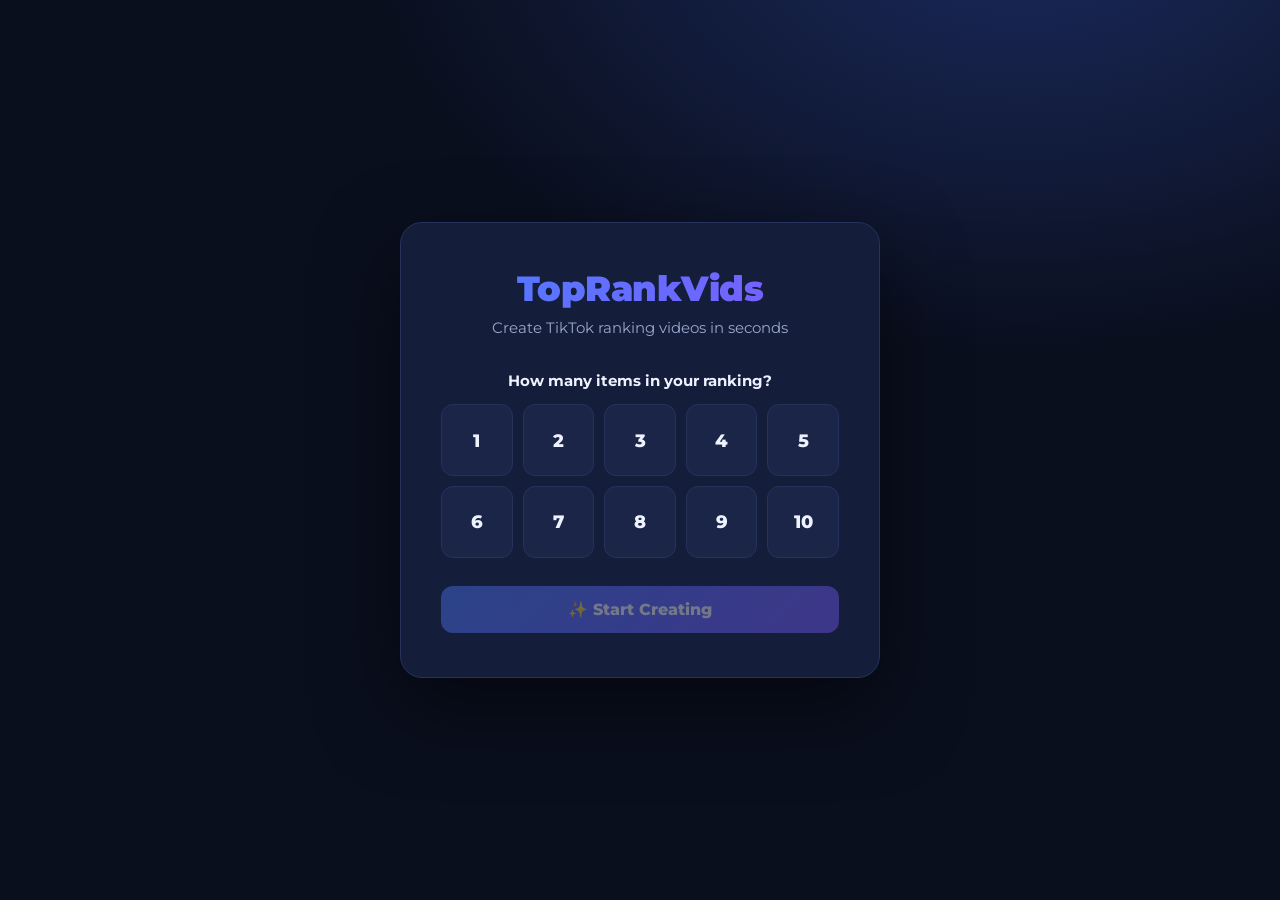
==== index.html @ 8776a3d5 "feat: TopRankVids editor, preview and export (WebCodecs MP4 + WebM fallback)" ====
<!DOCTYPE html>
<html lang="en">
<head>
  <meta charset="UTF-8">
  <meta name="viewport" content="width=device-width, initial-scale=1.0">
  <meta name="description" content="TopRankVids — Create TikTok ranking videos in your browser. Choose a rank, add clips, customize the title, export to MP4.">
  <title>TopRankVids — TikTok Ranking Video Creator</title>
  <link rel="preconnect" href="https://fonts.googleapis.com">
  <link rel="preconnect" href="https://fonts.gstatic.com" crossorigin>
  <link href="https://fonts.googleapis.com/css2?family=Montserrat:wght@500;700;900&display=swap" rel="stylesheet">
  <link rel="stylesheet" href="css/style.css">
  <link rel="icon" href="data:image/svg+xml,<svg xmlns='http://www.w3.org/2000/svg' viewBox='0 0 100 100'><text y='.9em' font-size='90'>🎬</text></svg>">
</head>
<body>
  <main class="landing-page">
    <div class="landing-card">
      <h1 class="landing-logo">TopRankVids</h1>
      <p class="landing-tagline">Create TikTok ranking videos in seconds</p>

      <p class="rank-label">How many items in your ranking?</p>
      <div class="rank-grid" id="rank-grid"></div>

      <button class="btn btn-primary btn-full" id="btn-start" disabled>
        ✨ Start Creating
      </button>
    </div>
  </main>

  <script src="js/app.js"></script>
</body>
</html>
---- css/style.css ----
/* ============ TopRankVids — global styles ============ */
:root {
  --bg: #0a0f1e;
  --bg-2: #101832;
  --card: #141d3a;
  --card-2: #1a2547;
  --border: #26325c;
  --text: #eef2ff;
  --text-2: #9aa7cc;
  --muted: #64719a;
  --accent: #4f7cff;
  --accent-2: #7c5cff;
  --danger: #ff5470;
  --ok: #2ee6a8;
  --radius: 14px;
}

* { box-sizing: border-box; margin: 0; padding: 0; }

html, body { height: 100%; }

body {
  font-family: 'Montserrat', 'Segoe UI', system-ui, sans-serif;
  background: radial-gradient(1200px 800px at 80% -10%, #1b2a5e 0%, var(--bg) 55%) fixed;
  color: var(--text);
  -webkit-font-smoothing: antialiased;
}

button { font-family: inherit; cursor: pointer; }
input, select { font-family: inherit; }

/* ============ Landing ============ */
.landing-page {
  min-height: 100vh;
  display: flex;
  align-items: center;
  justify-content: center;
  padding: 24px;
}

.landing-card {
  width: 100%;
  max-width: 480px;
  background: var(--card);
  border: 1px solid var(--border);
  border-radius: 22px;
  padding: 44px 40px;
  text-align: center;
  box-shadow: 0 30px 80px rgba(0, 0, 0, 0.5);
}

.landing-logo {
  font-size: 2.2rem;
  font-weight: 900;
  background: linear-gradient(90deg, var(--accent), var(--accent-2));
  -webkit-background-clip: text;
  background-clip: text;
  color: transparent;
  letter-spacing: -0.5px;
}

.landing-tagline { color: var(--text-2); margin-top: 8px; font-size: 0.95rem; }

.rank-label { margin: 34px 0 14px; font-weight: 700; font-size: 0.95rem; }

.rank-grid {
  display: grid;
  grid-template-columns: repeat(5, 1fr);
  gap: 10px;
}

.rank-btn {
  aspect-ratio: 1;
  border-radius: 12px;
  border: 1px solid var(--border);
  background: var(--card-2);
  color: var(--text);
  font-size: 1.15rem;
  font-weight: 800;
  transition: transform 0.12s, border-color 0.12s, background 0.12s;
}

.rank-btn:hover { transform: translateY(-2px); border-color: var(--accent); }

.rank-btn.selected {
  background: linear-gradient(135deg, var(--accent), var(--accent-2));
  border-color: transparent;
}

/* ============ Buttons ============ */
.btn {
  border: none;
  border-radius: 12px;
  padding: 14px 22px;
  font-weight: 800;
  font-size: 1rem;
  color: #fff;
}

.btn-primary {
  background: linear-gradient(135deg, var(--accent), var(--accent-2));
  box-shadow: 0 8px 24px rgba(79, 124, 255, 0.35);
  transition: transform 0.12s, box-shadow 0.12s, opacity 0.12s;
}

.btn-primary:hover:not(:disabled) { transform: translateY(-2px); }
.btn-primary:disabled { opacity: 0.4; cursor: not-allowed; box-shadow: none; }

.btn-full { width: 100%; margin-top: 28px; }

/* ============ Editor layout ============ */
.editor-layout {
  display: flex;
  height: 100vh;
  overflow: hidden;
}

.editor-sidebar {
  width: 500px;
  min-width: 380px;
  display: flex;
  flex-direction: column;
  background: var(--bg-2);
  border-right: 1px solid var(--border);
}

.sidebar-header {
  display: flex;
  align-items: center;
  justify-content: space-between;
  padding: 16px 20px;
  border-bottom: 1px solid var(--border);
}

.sidebar-header .logo {
  font-weight: 900;
  font-size: 1.1rem;
  text-decoration: none;
  background: linear-gradient(90deg, var(--accent), var(--accent-2));
  -webkit-background-clip: text;
  background-clip: text;
  color: transparent;
}

.rank-display { color: var(--text-2); font-size: 0.8rem; font-weight: 700; }

.sidebar-content { flex: 1; overflow-y: auto; padding: 16px; }
.sidebar-content::-webkit-scrollbar { width: 8px; }
.sidebar-content::-webkit-scrollbar-thumb { background: var(--border); border-radius: 4px; }

/* ---- Sections ---- */
.editor-section {
  background: var(--card);
  border: 1px solid var(--border);
  border-radius: var(--radius);
  margin-bottom: 14px;
  overflow: hidden;
}

.section-header {
  display: flex;
  align-items: center;
  justify-content: space-between;
  padding: 14px 16px;
  cursor: pointer;
  user-select: none;
}

.section-header h2 { font-size: 0.92rem; font-weight: 800; }
.section-header .chevron { color: var(--muted); font-size: 0.7rem; transition: transform 0.2s; }
.editor-section.collapsed .chevron { transform: rotate(-90deg); }
.editor-section.collapsed .section-body { display: none; }

.section-body { padding: 4px 16px 16px; }

/* ---- Inputs ---- */
.input-group { margin-bottom: 14px; }

.input-label {
  display: block;
  font-size: 0.75rem;
  font-weight: 700;
  color: var(--text-2);
  margin-bottom: 6px;
  text-transform: uppercase;
  letter-spacing: 0.4px;
}

.input, .select, .title-main-input {
  width: 100%;
  background: var(--bg);
  border: 1px solid var(--border);
  border-radius: 10px;
  color: var(--text);
  padding: 10px 12px;
  font-size: 0.9rem;
  outline: none;
}

.input:focus, .select:focus, .title-main-input:focus { border-color: var(--accent); }

.title-main-input { font-size: 1rem; font-weight: 700; }

.title-controls { display: flex; gap: 8px; align-items: center; }
.title-controls .select { flex: 1; }
.title-controls .input-num { width: 74px; }

.btn-style-toggle {
  width: 40px; height: 40px;
  border-radius: 10px;
  border: 1px solid var(--border);
  background: var(--bg);
  color: var(--text-2);
  font-weight: 900;
  font-size: 0.95rem;
}
.btn-style-toggle.active { background: var(--accent); border-color: var(--accent); color: #fff; }
#btn-italic { font-style: italic; }

/* word color chips */
.title-words-container { display: flex; flex-wrap: wrap; gap: 6px; min-height: 34px; }

.word-chip {
  padding: 6px 12px;
  border-radius: 8px;
  background: var(--bg);
  border: 1px solid var(--border);
  font-weight: 800;
  font-size: 0.85rem;
  transition: transform 0.1s;
}
.word-chip:hover { transform: translateY(-1px); border-color: var(--accent); }

.words-hint { color: var(--muted); font-size: 0.75rem; font-style: italic; padding-top: 6px; }

/* stroke + settings rows */
.setting-row {
  display: flex;
  align-items: center;
  justify-content: space-between;
  gap: 10px;
  margin-bottom: 12px;
}
.setting-row > label { font-size: 0.85rem; font-weight: 600; color: var(--text-2); }
.setting-row .select { width: auto; min-width: 170px; }

.stroke-controls { display: flex; align-items: center; gap: 10px; }

.toggle {
  width: 42px; height: 24px;
  border-radius: 12px;
  background: var(--border);
  border: none;
  position: relative;
  transition: background 0.15s;
  flex-shrink: 0;
}
.toggle::after {
  content: '';
  position: absolute;
  top: 3px; left: 3px;
  width: 18px; height: 18px;
  border-radius: 50%;
  background: #fff;
  transition: left 0.15s;
}
.toggle.active { background: var(--accent); }
.toggle.active::after { left: 21px; }

input[type="color"] {
  width: 40px; height: 40px;
  border: 1px solid var(--border);
  border-radius: 10px;
  background: var(--bg);
  padding: 3px;
  cursor: pointer;
}

.rank-custom-colors { display: flex; flex-wrap: wrap; gap: 8px; }
.rank-custom-colors .rank-color-item { display: flex; flex-direction: column; align-items: center; gap: 2px; font-size: 0.7rem; color: var(--text-2); font-weight: 700; }

/* ---- Clip slots ---- */
.clip-slot {
  background: var(--card-2);
  border: 1px solid var(--border);
  border-radius: 12px;
  padding: 12px;
  margin-bottom: 12px;
}

.clip-slot-header {
  display: flex;
  align-items: center;
  justify-content: space-between;
  margin-bottom: 10px;
}
.clip-slot-header .slot-title { font-size: 0.85rem; font-weight: 800; }
.clip-slot-header .slot-title .slot-num { color: var(--accent); }

.btn-icon {
  background: none;
  border: none;
  color: var(--muted);
  font-size: 1rem;
  padding: 4px 6px;
  border-radius: 8px;
}
.btn-icon:hover { color: var(--danger); background: rgba(255, 84, 112, 0.1); }

.drop-zone {
  border: 2px dashed var(--border);
  border-radius: 10px;
  padding: 22px 12px;
  text-align: center;
  color: var(--text-2);
  font-size: 0.82rem;
  cursor: pointer;
  transition: border-color 0.15s, background 0.15s;
}
.drop-zone strong { color: var(--text); }
.drop-zone.dragover { border-color: var(--accent); background: rgba(79, 124, 255, 0.08); }
.drop-zone .dz-icon { font-size: 1.5rem; display: block; margin-bottom: 6px; }
.drop-zone .dz-error { color: var(--danger); font-weight: 700; display: block; margin-top: 6px; }

.clip-loaded { display: flex; gap: 12px; align-items: center; }

.clip-thumb {
  width: 64px; height: 100px;
  border-radius: 8px;
  background: #000;
  object-fit: cover;
  flex-shrink: 0;
  border: 1px solid var(--border);
}

.clip-info { flex: 1; min-width: 0; }
.clip-filename {
  font-size: 0.72rem;
  color: var(--muted);
  white-space: nowrap;
  overflow: hidden;
  text-overflow: ellipsis;
  margin-bottom: 6px;
}
.clip-duration { color: var(--ok); font-weight: 700; }

.clip-name-input { margin-top: 4px; }

/* ---- Playback order ---- */
.playback-item {
  display: flex;
  align-items: center;
  gap: 10px;
  background: var(--card-2);
  border: 1px solid var(--border);
  border-radius: 10px;
  padding: 10px 12px;
  margin-bottom: 8px;
  cursor: grab;
  font-size: 0.85rem;
}
.playback-item.dragging { opacity: 0.4; }
.playback-item.drag-over { border-color: var(--accent); }
.playback-item .grip { color: var(--muted); cursor: grab; }
.playback-item .pos-badge {
  width: 24px; height: 24px;
  border-radius: 50%;
  background: var(--accent);
  color: #fff;
  font-weight: 800;
  font-size: 0.75rem;
  display: flex; align-items: center; justify-content: center;
  flex-shrink: 0;
}
.playback-item .pb-label { flex: 1; font-weight: 700; white-space: nowrap; overflow: hidden; text-overflow: ellipsis; }
.playback-item .pb-label .pb-rank { color: var(--accent-2); }

.playback-hint { color: var(--muted); font-size: 0.78rem; padding: 4px 0 8px; }

/* ---- Export ---- */
.export-section { padding: 14px 16px; border-top: 1px solid var(--border); }

.btn-export {
  width: 100%;
  border: none;
  border-radius: 12px;
  padding: 15px;
  font-size: 1rem;
  font-weight: 900;
  color: #fff;
  background: linear-gradient(135deg, #ff416c, #ff4b2b);
  box-shadow: 0 8px 24px rgba(255, 65, 108, 0.3);
  transition: transform 0.12s, opacity 0.12s;
}
.btn-export:hover:not(:disabled) { transform: translateY(-2px); }
.btn-export:disabled { opacity: 0.4; cursor: not-allowed; box-shadow: none; }

.export-progress { display: none; margin-top: 12px; }
.export-progress.visible { display: block; }

.export-progress-bar {
  height: 8px;
  border-radius: 4px;
  background: var(--bg);
  overflow: hidden;
}
.export-progress-fill {
  height: 100%;
  width: 0%;
  border-radius: 4px;
  background: linear-gradient(90deg, var(--accent), var(--accent-2));
  transition: width 0.2s;
}
.export-status { font-size: 0.78rem; color: var(--text-2); margin-top: 6px; text-align: center; }
.export-status.error { color: var(--danger); font-weight: 700; }

/* ============ Preview panel ============ */
.preview-panel {
  flex: 1;
  display: flex;
  align-items: center;
  justify-content: center;
  padding: 24px;
  overflow: hidden;
}

.preview-wrapper {
  display: flex;
  flex-direction: column;
  align-items: center;
  gap: 14px;
  height: 100%;
  max-height: 100%;
}

.preview-canvas-container {
  flex: 1;
  min-height: 0;
  display: flex;
  align-items: center;
  justify-content: center;
}

#preview-canvas {
  height: 100%;
  max-height: calc(100vh - 130px);
  aspect-ratio: 9 / 16;
  width: auto;
  border-radius: 18px;
  background: #000;
  box-shadow: 0 30px 80px rgba(0, 0, 0, 0.6);
  border: 1px solid var(--border);
}

.preview-controls {
  display: flex;
  align-items: center;
  gap: 12px;
  width: 100%;
  max-width: 420px;
}

.btn-play {
  width: 46px; height: 46px;
  border-radius: 50%;
  border: none;
  background: linear-gradient(135deg, var(--accent), var(--accent-2));
  color: #fff;
  font-size: 1rem;
  flex-shrink: 0;
}
.btn-play:disabled { opacity: 0.4; cursor: not-allowed; }

.progress-bar-container {
  flex: 1;
  height: 8px;
  background: var(--card-2);
  border-radius: 4px;
  cursor: pointer;
  position: relative;
}
.progress-bar-fill {
  height: 100%;
  width: 0%;
  border-radius: 4px;
  background: linear-gradient(90deg, var(--accent), var(--accent-2));
}

.time-display { font-size: 0.78rem; color: var(--text-2); font-weight: 700; min-width: 86px; text-align: right; }

/* narrow screens: stack */
@media (max-width: 900px) {
  .editor-layout { flex-direction: column; height: auto; overflow: auto; }
  .editor-sidebar { width: 100%; min-width: 0; }
  .preview-panel { min-height: 70vh; }
}
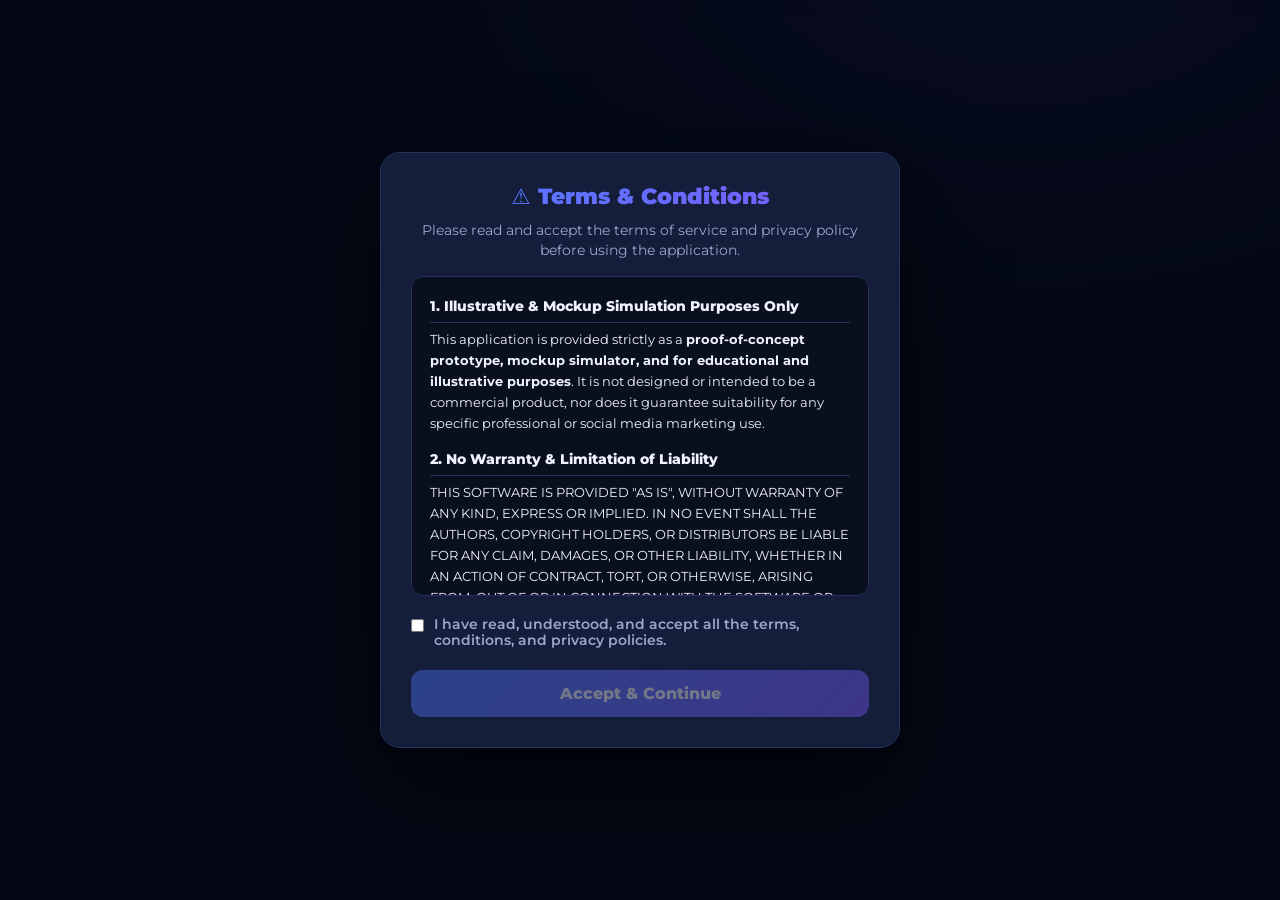
==== commit 1d5d3002: "feat: display terms and conditions modal on startup with local storage acceptance check" ====
--- a/index.html
+++ b/index.html
@@ -26,6 +26,7 @@
     </div>
   </main>
 
+  <script src="js/terms.js"></script>
   <script src="js/app.js"></script>
 </body>
 </html>
--- a/css/style.css
+++ b/css/style.css
@@ -166,6 +166,8 @@
   user-select: none;
 }
 
+.section-header-actions { display: flex; align-items: center; gap: 10px; }
+
 .section-header h2 { font-size: 0.92rem; font-weight: 800; }
 .section-header .chevron { color: var(--muted); font-size: 0.7rem; transition: transform 0.2s; }
 .editor-section.collapsed .chevron { transform: rotate(-90deg); }
@@ -243,8 +245,10 @@
 }
 .setting-row > label { font-size: 0.85rem; font-weight: 600; color: var(--text-2); }
 .setting-row .select { width: auto; min-width: 170px; }
+.setting-row .input-num { width: 90px; flex: none; text-align: center; }
 
 .stroke-controls { display: flex; align-items: center; gap: 10px; }
+
 
 .toggle {
   width: 42px; height: 24px;
@@ -286,7 +290,13 @@
   border-radius: 12px;
   padding: 12px;
   margin-bottom: 12px;
-}
+  transition: border-color 0.15s, opacity 0.2s, transform 0.15s;
+}
+.clip-slot[draggable="true"] { cursor: grab; }
+.clip-slot[draggable="true"]:active { cursor: grabbing; }
+.clip-slot.dragging { opacity: 0.35; transform: scale(0.97); }
+.clip-slot.drag-over { border-color: var(--accent); background: rgba(79, 124, 255, 0.06); }
+.clip-slot.clip-active { border-color: var(--accent-2); box-shadow: 0 0 0 2px rgba(124, 92, 255, 0.25); }
 
 .clip-slot-header {
   display: flex;
@@ -320,9 +330,61 @@
 .drop-zone strong { color: var(--text); }
 .drop-zone.dragover { border-color: var(--accent); background: rgba(79, 124, 255, 0.08); }
 .drop-zone .dz-icon { font-size: 1.5rem; display: block; margin-bottom: 6px; }
+.drop-zone .dz-sub { color: var(--muted); font-size: 0.75rem; }
 .drop-zone .dz-error { color: var(--danger); font-weight: 700; display: block; margin-top: 6px; }
-
-.clip-loaded { display: flex; gap: 12px; align-items: center; }
+.drop-zone.loading { cursor: default; border-style: solid; border-color: var(--accent); background: rgba(79, 124, 255, 0.06); }
+
+/* link import row */
+.link-row { display: flex; gap: 8px; margin-bottom: 10px; }
+.link-row .link-input { flex: 1; }
+.btn-link {
+  border: none;
+  border-radius: 10px;
+  padding: 0 14px;
+  font-weight: 800;
+  font-size: 0.82rem;
+  color: #fff;
+  white-space: nowrap;
+  background: linear-gradient(135deg, var(--accent), var(--accent-2));
+  transition: transform 0.12s, opacity 0.12s;
+}
+.btn-link:hover:not(:disabled) { transform: translateY(-1px); }
+.btn-link:disabled { opacity: 0.5; cursor: not-allowed; }
+
+.or-sep {
+  text-align: center;
+  color: var(--muted);
+  font-size: 0.72rem;
+  font-weight: 700;
+  text-transform: uppercase;
+  letter-spacing: 1px;
+  margin: 0 0 10px;
+  position: relative;
+}
+.or-sep::before, .or-sep::after {
+  content: '';
+  position: absolute;
+  top: 50%;
+  width: 42%;
+  height: 1px;
+  background: var(--border);
+}
+.or-sep::before { left: 0; }
+.or-sep::after { right: 0; }
+
+.spinner {
+  display: inline-block;
+  width: 22px; height: 22px;
+  border: 3px solid var(--border);
+  border-top-color: var(--accent);
+  border-radius: 50%;
+  margin-bottom: 8px;
+  animation: trv-spin 0.7s linear infinite;
+}
+@keyframes trv-spin { to { transform: rotate(360deg); } }
+
+.clip-loaded { display: flex; gap: 12px; align-items: center; cursor: pointer; border-radius: 8px; padding: 4px; transition: background 0.12s; }
+.clip-loaded:hover { background: rgba(79, 124, 255, 0.06); }
 
 .clip-thumb {
   width: 64px; height: 100px;
@@ -346,39 +408,173 @@
 
 .clip-name-input { margin-top: 4px; }
 
-/* ---- Playback order ---- */
-.playback-item {
-  display: flex;
-  align-items: center;
-  gap: 10px;
+/* ---- Shuffle button ---- */
+.btn-shuffle {
+  padding: 5px 14px;
+  border-radius: 8px;
+  border: 1px solid var(--border);
   background: var(--card-2);
-  border: 1px solid var(--border);
-  border-radius: 10px;
+  color: var(--text-2);
+  font-size: 0.72rem;
+  font-weight: 700;
+  transition: background 0.12s, border-color 0.12s, color 0.12s, transform 0.12s;
+}
+.btn-shuffle:hover { background: var(--accent); border-color: var(--accent); color: #fff; transform: translateY(-1px); }
+
+/* ---- Publishing ---- */
+.publish-warning {
+  background: rgba(255, 84, 112, 0.08);
+  border: 1px solid rgba(255, 84, 112, 0.35);
+  border-radius: 10px;
+  padding: 12px;
+  font-size: 0.8rem;
+  color: var(--text-2);
+  line-height: 1.5;
+  margin-bottom: 10px;
+}
+
+.btn-connect {
+  border: none;
+  border-radius: 10px;
+  padding: 9px 14px;
+  font-weight: 800;
+  font-size: 0.82rem;
+  color: #fff;
+  background: #ff0033;
+  transition: transform 0.12s, opacity 0.12s;
+}
+.btn-connect:hover:not(:disabled) { transform: translateY(-1px); }
+.btn-connect:disabled { opacity: 0.5; cursor: wait; }
+
+.yt-connected { display: flex; align-items: center; gap: 8px; }
+.yt-avatar { width: 26px; height: 26px; border-radius: 50%; }
+.yt-name { font-size: 0.85rem; font-weight: 700; color: var(--ok); max-width: 180px; white-space: nowrap; overflow: hidden; text-overflow: ellipsis; }
+
+textarea.input { resize: vertical; min-height: 54px; }
+
+.coming-soon-row {
+  display: flex;
+  align-items: center;
+  justify-content: space-between;
   padding: 10px 12px;
-  margin-bottom: 8px;
-  cursor: grab;
+  border: 1px dashed var(--border);
+  border-radius: 10px;
+  margin-top: 10px;
+  color: var(--muted);
   font-size: 0.85rem;
-}
-.playback-item.dragging { opacity: 0.4; }
-.playback-item.drag-over { border-color: var(--accent); }
-.playback-item .grip { color: var(--muted); cursor: grab; }
-.playback-item .pos-badge {
-  width: 24px; height: 24px;
-  border-radius: 50%;
-  background: var(--accent);
+  font-weight: 700;
+}
+.badge-soon {
+  font-size: 0.65rem;
+  text-transform: uppercase;
+  letter-spacing: 0.5px;
+  background: var(--card-2);
+  border: 1px solid var(--border);
+  border-radius: 20px;
+  padding: 3px 10px;
+}
+
+/* ---- Publish modal ---- */
+.modal-overlay {
+  position: fixed;
+  inset: 0;
+  background: rgba(4, 8, 20, 0.75);
+  backdrop-filter: blur(3px);
+  z-index: 100;
+  display: flex;
+  align-items: center;
+  justify-content: center;
+  padding: 20px;
+}
+
+.modal-card {
+  position: relative;
+  width: 100%;
+  max-width: 440px;
+  background: var(--card);
+  border: 1px solid var(--border);
+  border-radius: 18px;
+  padding: 26px;
+  box-shadow: 0 30px 80px rgba(0, 0, 0, 0.6);
+}
+
+.modal-card h3 { font-size: 1.05rem; margin-bottom: 16px; }
+
+.modal-close {
+  position: absolute;
+  top: 12px; right: 12px;
+  background: none;
+  border: none;
+  color: var(--muted);
+  font-size: 0.95rem;
+  padding: 6px;
+  border-radius: 8px;
+}
+.modal-close:hover { color: var(--text); background: var(--card-2); }
+
+.publish-summary { display: grid; grid-template-columns: 88px 1fr; gap: 8px 12px; margin-bottom: 20px; }
+.publish-summary dt { color: var(--muted); font-size: 0.78rem; font-weight: 700; text-transform: uppercase; letter-spacing: 0.4px; padding-top: 2px; }
+.publish-summary dd { font-size: 0.9rem; font-weight: 600; word-break: break-word; }
+
+.confirm-text { font-size: 0.92rem; line-height: 1.55; color: var(--text-2); margin-bottom: 20px; }
+.result-text { font-size: 0.9rem; line-height: 1.5; color: var(--text-2); margin-bottom: 18px; word-break: break-word; }
+
+.modal-actions { display: flex; justify-content: flex-end; gap: 10px; }
+
+.btn-secondary {
+  border: 1px solid var(--border);
+  border-radius: 10px;
+  padding: 10px 16px;
+  font-weight: 700;
+  font-size: 0.85rem;
+  background: var(--card-2);
+  color: var(--text-2);
+}
+.btn-secondary:hover { color: var(--text); border-color: var(--accent); }
+
+.btn-primary-sm {
+  border: none;
+  border-radius: 10px;
+  padding: 10px 18px;
+  font-weight: 800;
+  font-size: 0.85rem;
   color: #fff;
+  background: linear-gradient(135deg, var(--accent), var(--accent-2));
+  text-decoration: none;
+  display: inline-flex;
+  align-items: center;
+}
+
+.btn-danger {
+  border: none;
+  border-radius: 10px;
+  padding: 10px 18px;
   font-weight: 800;
-  font-size: 0.75rem;
-  display: flex; align-items: center; justify-content: center;
-  flex-shrink: 0;
-}
-.playback-item .pb-label { flex: 1; font-weight: 700; white-space: nowrap; overflow: hidden; text-overflow: ellipsis; }
-.playback-item .pb-label .pb-rank { color: var(--accent-2); }
-
-.playback-hint { color: var(--muted); font-size: 0.78rem; padding: 4px 0 8px; }
+  font-size: 0.85rem;
+  color: #fff;
+  background: linear-gradient(135deg, #ff416c, #ff4b2b);
+}
 
 /* ---- Export ---- */
 .export-section { padding: 14px 16px; border-top: 1px solid var(--border); }
+
+.export-buttons { display: flex; gap: 10px; }
+.export-buttons .btn-export { flex: 1; }
+
+.btn-publish {
+  border: none;
+  border-radius: 12px;
+  padding: 15px 18px;
+  font-size: 0.95rem;
+  font-weight: 900;
+  color: #fff;
+  background: linear-gradient(135deg, var(--accent), var(--accent-2));
+  box-shadow: 0 8px 24px rgba(79, 124, 255, 0.3);
+  transition: transform 0.12s, opacity 0.12s;
+  white-space: nowrap;
+}
+.btn-publish:hover:not(:disabled) { transform: translateY(-2px); }
+.btn-publish:disabled { opacity: 0.4; cursor: not-allowed; box-shadow: none; }
 
 .btn-export {
   width: 100%;
@@ -473,18 +669,47 @@
 
 .progress-bar-container {
   flex: 1;
-  height: 8px;
-  background: var(--card-2);
-  border-radius: 4px;
+  height: 32px;
+  background: transparent;
   cursor: pointer;
   position: relative;
+  display: flex;
+  align-items: center;
+  touch-action: none;
+  -webkit-tap-highlight-color: transparent;
+}
+.progress-bar-track {
+  position: absolute;
+  left: 0; right: 0;
+  height: 6px;
+  background: var(--card-2);
+  border-radius: 3px;
+  overflow: hidden;
+  pointer-events: none;
 }
 .progress-bar-fill {
   height: 100%;
   width: 0%;
-  border-radius: 4px;
+  border-radius: 3px;
   background: linear-gradient(90deg, var(--accent), var(--accent-2));
-}
+  pointer-events: none;
+}
+.progress-bar-thumb {
+  position: absolute;
+  width: 16px; height: 16px;
+  border-radius: 50%;
+  background: #fff;
+  box-shadow: 0 2px 8px rgba(0,0,0,0.4);
+  transform: translateX(-50%);
+  left: 0%;
+  pointer-events: none;
+  transition: transform 0.1s;
+}
+.progress-bar-container:hover .progress-bar-thumb,
+.progress-bar-container.scrubbing .progress-bar-thumb {
+  transform: translateX(-50%) scale(1.3);
+}
+.progress-bar-container.scrubbing { cursor: grabbing; }
 
 .time-display { font-size: 0.78rem; color: var(--text-2); font-weight: 700; min-width: 86px; text-align: right; }
 
@@ -494,3 +719,117 @@
   .editor-sidebar { width: 100%; min-width: 0; }
   .preview-panel { min-height: 70vh; }
 }
+
+/* ============ Terms & Conditions Modal ============ */
+.terms-overlay {
+  position: fixed;
+  inset: 0;
+  background: rgba(4, 8, 20, 0.85);
+  backdrop-filter: blur(8px);
+  z-index: 99999;
+  display: flex;
+  align-items: center;
+  justify-content: center;
+  padding: 20px;
+}
+
+.terms-card {
+  position: relative;
+  width: 100%;
+  max-width: 520px;
+  background: var(--card);
+  border: 1px solid var(--border);
+  border-radius: 20px;
+  padding: 30px;
+  box-shadow: 0 40px 100px rgba(0, 0, 0, 0.7);
+  display: flex;
+  flex-direction: column;
+  max-height: 90vh;
+}
+
+.terms-card h2 {
+  font-size: 1.35rem;
+  font-weight: 900;
+  margin-bottom: 12px;
+  text-align: center;
+  background: linear-gradient(90deg, var(--accent), var(--accent-2));
+  -webkit-background-clip: text;
+  background-clip: text;
+  color: transparent;
+}
+
+.terms-intro {
+  font-size: 0.85rem;
+  color: var(--text-2);
+  margin-bottom: 16px;
+  text-align: center;
+  line-height: 1.4;
+}
+
+.terms-scrollbox {
+  background: var(--bg);
+  border: 1px solid var(--border);
+  border-radius: 12px;
+  padding: 18px;
+  overflow-y: auto;
+  max-height: 320px;
+  margin-bottom: 20px;
+  font-size: 0.82rem;
+  line-height: 1.6;
+  color: var(--text);
+  flex-grow: 1;
+}
+
+.terms-scrollbox h3 {
+  font-size: 0.9rem;
+  font-weight: 800;
+  margin: 14px 0 6px;
+  color: var(--text);
+  border-bottom: 1px solid var(--border);
+  padding-bottom: 4px;
+}
+
+.terms-scrollbox h3:first-child {
+  margin-top: 0;
+}
+
+.terms-scrollbox p {
+  margin-bottom: 10px;
+}
+
+.terms-scrollbox p:last-child {
+  margin-bottom: 0;
+}
+
+.terms-scrollbox ul {
+  margin: 8px 0 8px 18px;
+}
+
+.terms-scrollbox li {
+  margin-bottom: 6px;
+}
+
+.terms-checkbox-label {
+  display: flex;
+  align-items: flex-start;
+  gap: 10px;
+  font-size: 0.85rem;
+  font-weight: 600;
+  color: var(--text-2);
+  cursor: pointer;
+  margin-bottom: 22px;
+  user-select: none;
+}
+
+.terms-checkbox-label input {
+  margin-top: 3px;
+  cursor: pointer;
+}
+
+.terms-checkbox-label:hover {
+  color: var(--text);
+}
+
+.terms-btn {
+  width: 100%;
+}
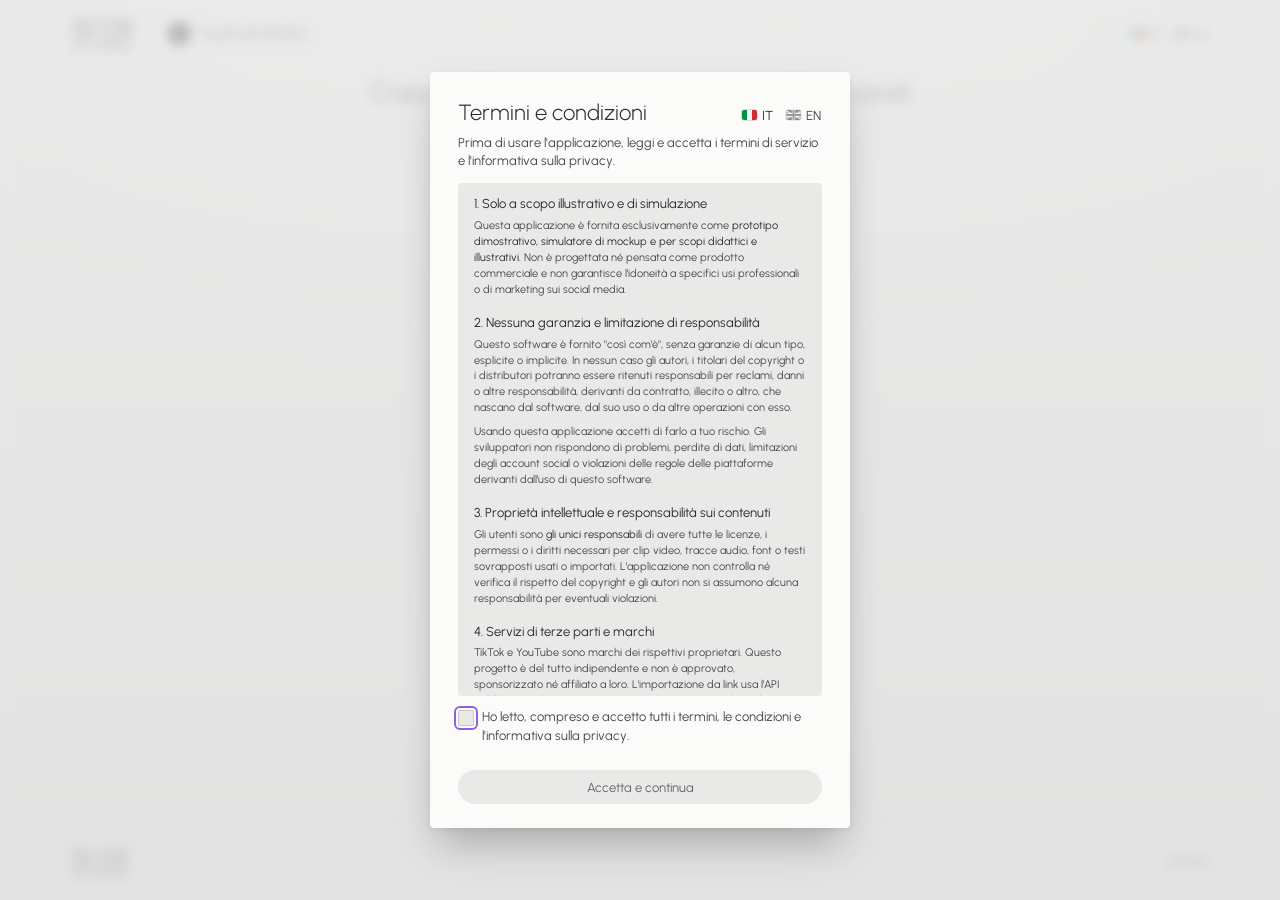
==== commit 92ab725b: "feat: redesign UI as a ScrollStudio family app - ScrollStudio kit (tokens.css, family.css, i18n.js c" ====
--- a/index.html
+++ b/index.html
@@ -1,31 +1,62 @@
 <!DOCTYPE html>
-<html lang="en">
+<html lang="it">
 <head>
   <meta charset="UTF-8">
-  <meta name="viewport" content="width=device-width, initial-scale=1.0">
-  <meta name="description" content="TopRankVids — Create TikTok ranking videos in your browser. Choose a rank, add clips, customize the title, export to MP4.">
-  <title>TopRankVids — TikTok Ranking Video Creator</title>
+  <meta name="viewport" content="width=device-width, initial-scale=1, viewport-fit=cover">
+  <meta name="description" content="TopFratmRanks — Crea video classifica TikTok nel browser. Scegli le posizioni, aggiungi le clip, personalizza il titolo, esporta in MP4." data-en-content="TopFratmRanks — Create TikTok ranking videos in your browser. Choose a rank, add clips, customize the title, export to MP4.">
+  <meta name="theme-color" content="#E9E9E8">
+  <title data-en="TopFratmRanks — TikTok Ranking Video Creator">TopFratmRanks — Crea video classifica TikTok</title>
   <link rel="preconnect" href="https://fonts.googleapis.com">
   <link rel="preconnect" href="https://fonts.gstatic.com" crossorigin>
-  <link href="https://fonts.googleapis.com/css2?family=Montserrat:wght@500;700;900&display=swap" rel="stylesheet">
+  <link rel="stylesheet" href="https://fonts.googleapis.com/css2?family=Urbanist:wght@300;400&display=swap">
+  <link rel="stylesheet" href="css/tokens.css">
+  <link rel="stylesheet" href="css/family.css">
   <link rel="stylesheet" href="css/style.css">
-  <link rel="icon" href="data:image/svg+xml,<svg xmlns='http://www.w3.org/2000/svg' viewBox='0 0 100 100'><text y='.9em' font-size='90'>🎬</text></svg>">
+  <link rel="icon" href="assets/topfratmranks-logo.svg" type="image/svg+xml">
+  <script src="js/i18n.js" defer></script>
 </head>
 <body>
-  <main class="landing-page">
-    <div class="landing-card">
-      <h1 class="landing-logo">TopRankVids</h1>
-      <p class="landing-tagline">Create TikTok ranking videos in seconds</p>
-
-      <p class="rank-label">How many items in your ranking?</p>
-      <div class="rank-grid" id="rank-grid"></div>
-
-      <button class="btn btn-primary btn-full" id="btn-start" disabled>
-        ✨ Start Creating
+  <header class="ss-topbar">
+    <a class="ss-topbar__home" href="https://kekkocoppola.github.io/ScrollStudio/" aria-label="ScrollStudio, torna all'hub" data-en-aria-label="ScrollStudio, back to the hub">
+      <img src="assets/scrollstudio-wordmark.svg" alt="ScrollStudio" width="796" height="404">
+    </a>
+    <span class="ss-topbar__sep" aria-hidden="true"></span>
+    <a class="ss-topbar__product" href="index.html" aria-current="page">
+      <img src="assets/topfratmranks-logo.svg" alt="">
+      <span>TopFratmRanks</span>
+    </a>
+    <div class="ss-lang" role="group" aria-label="Lingua" data-en-aria-label="Language">
+      <button class="ss-lang__option" type="button" aria-pressed="true" data-lang="it">
+        <svg class="ss-lang__flag" viewBox="0 0 3 2" preserveAspectRatio="none" aria-hidden="true"><path fill="#009246" d="M0 0h1v2H0z"/><path fill="#F4F5F0" d="M1 0h1v2H1z"/><path fill="#CE2B37" d="M2 0h1v2H2z"/></svg>
+        IT
+      </button>
+      <button class="ss-lang__option" type="button" aria-pressed="false" data-lang="en">
+        <svg class="ss-lang__flag" viewBox="0 0 60 30" preserveAspectRatio="xMidYMid slice" aria-hidden="true"><clipPath id="flag-uk-cross"><path d="M30 15h30v15zv15H0zH0V0zV0h30z"/></clipPath><path fill="#012169" d="M0 0h60v30H0z"/><path stroke="#FFF" stroke-width="6" d="m0 0 60 30m0-30L0 30"/><path stroke="#C8102E" stroke-width="4" clip-path="url(#flag-uk-cross)" d="m0 0 60 30m0-30L0 30"/><path stroke="#FFF" stroke-width="10" d="M30 0v30M0 15h60"/><path stroke="#C8102E" stroke-width="6" d="M30 0v30M0 15h60"/></svg>
+        EN
       </button>
     </div>
+  </header>
+
+  <div class="ss-head">
+    <h1 class="ss-head__title" data-en="Create TikTok ranking videos in seconds">Crea video classifica TikTok in pochi secondi</h1>
+  </div>
+
+  <main class="landing">
+    <section class="ss-panel landing__panel" aria-labelledby="rank-question">
+      <h2 class="landing__question" id="rank-question" data-en="How many items in your ranking?">Quante posizioni nella tua classifica?</h2>
+      <div class="ss-segmented ss-segmented--grid" id="rank-grid" role="group" aria-labelledby="rank-question"></div>
+
+      <button class="ss-btn ss-btn--primary ss-btn--block" id="btn-start" type="button" disabled data-en="Start Creating">Inizia a creare</button>
+    </section>
   </main>
 
+  <footer class="ss-footer">
+    <img src="assets/scrollstudio-wordmark.svg" alt="ScrollStudio" width="796" height="404">
+    <span>© 2026</span>
+  </footer>
+
+  <script src="js/strings.js"></script>
+  <script src="js/modal.js"></script>
   <script src="js/terms.js"></script>
   <script src="js/app.js"></script>
 </body>
--- a/css/tokens.css
+++ b/css/tokens.css
@@ -0,0 +1,100 @@
+/* ScrollStudio family tokens
+   Copy this file into every child app, unchanged. Values come from the hub (ScrollStudio/css/tokens.css):
+   the hub scales its room in "u", apps use plain px on a 4px grid.
+   No new hues: a new token is either an opacity of an ink or of --shadow-ink, and is listed in DESIGN.md. */
+
+:root {
+  /* Wall: the page background, light grey from the top down to the floor */
+  --wall-top: #E9E9E8;
+  --wall-mid: #E1E1E0;
+  --wall-bottom: #D7D6D5;
+  --wall-light: rgb(255 255 255 / 0.38);
+  --wall-glow: rgb(250 250 250 / 0.85);
+
+  /* Surfaces */
+  --paper: #FBFBFA;           /* panels, cards, pills (the hub calls it --card) */
+  --card: var(--paper);
+  --field: var(--wall-top);   /* inputs and tracks sunk into paper */
+  --video-ink: #0E0E10;       /* behind media while it loads */
+
+  /* Ink */
+  --ink-900: #2B2B2D;         /* titles, values, active state */
+  --ink-700: #48484B;         /* text, labels, idle controls */
+  --ink-500: #66666A;         /* placeholders, durations, handles; darker than the hub's #76767A to pass AA on paper and field */
+  --hairline: rgb(34 31 29 / 0.1);
+  --track: rgb(34 31 29 / 0.16);
+
+  /* The only accent: one coral action per view, and error dots */
+  --coral: #FD767E;
+  --on-coral: #2B2B2D;        /* text on coral: ink-900 is 5.4:1, white would be 2.6:1 */
+  --on-coral-icon: #FFFFFF;   /* the hub's "+" glyph; icon-only, always with aria-label */
+
+  /* Focus ring */
+  --focus: #8E5EEA;
+
+  /* Depth ladder: wall 0 → field −1 → raised 1 → panel 2 → floating paper 3 */
+  --shadow-ink: 34 31 29;
+  --shadow-raise: 0 2px 10px rgb(var(--shadow-ink) / 0.12);
+  --shadow-raise-hover: 0 4px 14px rgb(var(--shadow-ink) / 0.16);
+  --shadow-panel: 0 18px 40px -18px rgb(var(--shadow-ink) / 0.22), 0 1px 3px rgb(var(--shadow-ink) / 0.05);
+  --shadow-paper: 0 22px 38px -8px rgb(var(--shadow-ink) / 0.3), 0 2px 6px rgb(var(--shadow-ink) / 0.06);
+  --shadow-coral: 0 6px 14px -4px rgb(253 118 126 / 0.55);
+  --shadow-coral-hover: 0 8px 18px -4px rgb(253 118 126 / 0.6);
+
+  /* Type: Urbanist 300/400 only, never bold */
+  --font: "Urbanist", "Gilroy", "Sofia Pro", ui-sans-serif, system-ui, sans-serif;
+  --fw-light: 300;
+  --fw-regular: 400;
+  --fs-xs: 11px;   /* meta, labels, badges, time */
+  --fs-sm: 13px;   /* body, controls */
+  --fs-md: 16px;   /* section titles, item names (300) */
+  --fs-lg: 22px;   /* panel and modal titles, big numbers (300) */
+  --fs-xl: 28px;   /* page title (300) */
+  --lh-tight: 1.15;
+  --lh-text: 1.45;
+
+  /* Shape: pills for what you press, 4px for surfaces and media, circles for icons and knobs */
+  --radius: 4px;
+  --radius-sm: 2px;
+  --radius-pill: 999px;
+
+  /* Space: 4px grid */
+  --s-1: 4px;
+  --s-2: 8px;
+  --s-3: 12px;
+  --s-4: 16px;
+  --s-5: 24px;
+  --s-6: 32px;
+  --s-7: 48px;
+  --gutter: clamp(24px, 5.625vw, 72px); /* 45u of the hub's 800u frame */
+  --topbar-h: 68px;
+
+  /* Controls */
+  --control-h: 34px;
+  --control-h-sm: 28px;
+
+  /* Motion, measured from the hub reference */
+  --ease-glide: linear(0, 0.077, 0.166, 0.255, 0.345, 0.43, 0.514, 0.6, 0.677, 0.749, 0.813, 0.872, 0.923, 0.962, 0.991, 1);
+  --ease-open: linear(0, 0.256, 0.388, 0.519, 0.638, 0.75, 0.844, 0.925, 0.981, 1);
+  --dur-glide: 600ms;   /* things that travel */
+  --dur-open: 360ms;    /* things that reveal or change state */
+  --dur-fade: 200ms;    /* opacity */
+  --dur-shadow: 480ms;
+  --dur-hover: 400ms;   /* hover, with ease-out */
+}
+
+@media (max-width: 640px) {
+  :root {
+    --gutter: 24px;
+    --fs-xl: 22px;
+    --topbar-h: auto;
+  }
+}
+
+/* ==========================================================================
+   TopFratmRanks additions (not in the hub kit yet, see design/KIT-FEEDBACK.md)
+   ========================================================================== */
+
+:root {
+  --panel-w: 340px; /* widest settings sheet: the max column of .ss-editor's panel in family.css; the landing uses the same sheet */
+}
--- a/css/family.css
+++ b/css/family.css
@@ -0,0 +1,1809 @@
+/* ScrollStudio family components
+   Every child app (Bouncical, TopFratmRanks, …) loads tokens.css + this file + Urbanist 300/400.
+   Classes are prefixed ss-. Recipes are documented in FAMILY-DESIGN.md and shown in specimen.html. */
+
+/* Base */
+
+*,
+*::before,
+*::after {
+  box-sizing: border-box;
+}
+
+html {
+  -webkit-text-size-adjust: 100%;
+  background: var(--wall-bottom);
+}
+
+body {
+  min-height: 100vh;
+  min-height: 100svh;
+  margin: 0;
+  font-family: var(--font);
+  font-size: var(--fs-sm);
+  font-weight: var(--fw-regular);
+  line-height: var(--lh-text);
+  color: var(--ink-700);
+  background-color: var(--wall-bottom);
+  background-image:
+    radial-gradient(120% 70% at 50% 0%, var(--wall-light), transparent 62%),
+    linear-gradient(180deg, var(--wall-top) 0%, var(--wall-mid) 55%, var(--wall-bottom) 100%);
+  background-attachment: fixed;
+  -webkit-font-smoothing: antialiased;
+  -moz-osx-font-smoothing: grayscale;
+}
+
+img,
+svg,
+video,
+canvas {
+  display: block;
+  max-width: 100%;
+}
+
+a {
+  color: inherit;
+  text-decoration: none;
+}
+
+h1,
+h2,
+h3,
+p {
+  margin: 0;
+}
+
+h1,
+h2,
+h3 {
+  font-weight: var(--fw-light);
+  line-height: var(--lh-tight);
+  color: var(--ink-900);
+}
+
+:focus-visible {
+  outline: 2px solid var(--focus);
+  outline-offset: 4px;
+  border-radius: 2px;
+}
+
+.ss-visually-hidden {
+  position: absolute;
+  width: 1px;
+  height: 1px;
+  margin: -1px;
+  padding: 0;
+  overflow: hidden;
+  clip: rect(0 0 0 0);
+  white-space: nowrap;
+  border: 0;
+}
+
+/* Icons: 12-unit grid, thin stroke, currentColor */
+
+.ss-icon {
+  width: 12px;
+  height: 12px;
+  flex: none;
+  fill: none;
+  stroke: currentColor;
+  stroke-width: 1;
+  stroke-linecap: round;
+  stroke-linejoin: round;
+}
+
+/* Topbar: ScrollStudio wordmark (back to the hub) / product, nav and language on the right */
+
+.ss-topbar {
+  display: flex;
+  align-items: center;
+  gap: var(--s-4);
+  height: var(--topbar-h);
+  padding-inline: var(--gutter);
+  font-size: var(--fs-xs);
+  line-height: 1;
+}
+
+.ss-topbar__home {
+  flex: none;
+  transition: opacity var(--dur-hover) ease-out;
+}
+
+.ss-topbar__home:hover {
+  opacity: 0.72;
+}
+
+.ss-topbar__home img {
+  width: auto;
+  height: 32px;
+}
+
+.ss-topbar__sep {
+  flex: none;
+  width: 1px;
+  height: 22px;
+  background: var(--track);
+  transform: rotate(16deg);
+}
+
+.ss-topbar__product {
+  display: flex;
+  align-items: center;
+  gap: var(--s-2);
+  min-width: 0;
+  font-size: var(--fs-md);
+  font-weight: var(--fw-light);
+  color: var(--ink-900);
+}
+
+.ss-topbar__product img {
+  width: 22px;
+  height: 22px;
+  flex: none;
+  border-radius: 50%;
+  box-shadow: 0 0 0 1px var(--hairline);
+}
+
+.ss-topbar__nav {
+  display: flex;
+  align-items: center;
+  gap: 19px;
+  margin-left: auto;
+}
+
+/* Text links: ink-700, ink-900 on hover, the underline draws from the left */
+
+.ss-link {
+  position: relative;
+  padding-block: var(--s-1);
+  font: inherit;
+  color: var(--ink-700);
+  background: none;
+  border: 0;
+  cursor: pointer;
+  transition: color var(--dur-hover) ease-out;
+}
+
+.ss-link::after {
+  content: "";
+  position: absolute;
+  left: 0;
+  right: 0;
+  bottom: 0;
+  height: 1px;
+  background: currentColor;
+  transform: scaleX(0);
+  transform-origin: right;
+  transition: transform var(--dur-hover) ease-out;
+}
+
+.ss-link:hover,
+.ss-link[aria-current="page"],
+.ss-link[aria-selected="true"] {
+  color: var(--ink-900);
+}
+
+.ss-link:hover::after,
+.ss-link[aria-selected="true"]::after {
+  transform: scaleX(1);
+  transform-origin: left;
+}
+
+/* Language switch (same as the hub) */
+
+.ss-lang {
+  display: flex;
+  align-items: center;
+  gap: 12px;
+  margin-left: var(--s-4);
+}
+
+.ss-lang__option {
+  display: inline-flex;
+  align-items: center;
+  gap: 5px;
+  padding: var(--s-1) 0;
+  font: inherit;
+  line-height: 1;
+  letter-spacing: 0.04em;
+  color: var(--ink-700);
+  background: none;
+  border: 0;
+  cursor: pointer;
+  transition: color var(--dur-hover) ease-out;
+}
+
+.ss-lang__option:hover,
+.ss-lang__option[aria-pressed="true"] {
+  color: var(--ink-900);
+}
+
+.ss-lang__flag {
+  width: 15px;
+  height: 10px;
+  overflow: hidden;
+  border-radius: 2px;
+  box-shadow: 0 0 0 0.5px rgb(var(--shadow-ink) / 0.3);
+  filter: grayscale(1);
+  opacity: 0.5;
+  transition:
+    filter var(--dur-hover) ease-out,
+    opacity var(--dur-hover) ease-out;
+}
+
+.ss-lang__option:hover .ss-lang__flag,
+.ss-lang__option[aria-pressed="true"] .ss-lang__flag {
+  filter: none;
+  opacity: 1;
+}
+
+/* Page head: centred title and lede, like the hub hero */
+
+.ss-head {
+  display: flex;
+  flex-direction: column;
+  align-items: center;
+  padding: var(--s-2) var(--gutter) var(--s-6);
+  text-align: center;
+}
+
+.ss-head__title {
+  font-size: var(--fs-xl);
+  text-wrap: balance;
+}
+
+.ss-head__lede {
+  max-width: 46ch;
+  margin-top: var(--s-2);
+  text-wrap: balance;
+}
+
+/* Buttons: pills you press. Paper by default; coral only for the one main action of the view */
+
+.ss-btn {
+  display: inline-flex;
+  align-items: center;
+  justify-content: center;
+  gap: var(--s-2);
+  height: var(--control-h);
+  padding: 0 var(--s-4);
+  font: inherit;
+  font-size: var(--fs-sm);
+  line-height: 1;
+  color: var(--ink-900);
+  white-space: nowrap;
+  background: var(--paper);
+  border: 0;
+  border-radius: var(--radius-pill);
+  box-shadow: var(--shadow-raise);
+  cursor: pointer;
+  transition:
+    transform var(--dur-hover) ease-out,
+    box-shadow var(--dur-hover) ease-out,
+    color var(--dur-hover) ease-out;
+}
+
+.ss-btn:hover {
+  transform: translateY(-1px);
+  box-shadow: var(--shadow-raise-hover);
+}
+
+.ss-btn:active {
+  transform: none;
+  box-shadow: var(--shadow-raise);
+}
+
+.ss-btn--primary {
+  color: var(--on-coral);
+  background: var(--coral);
+  box-shadow: var(--shadow-coral);
+}
+
+.ss-btn--primary:hover {
+  box-shadow: var(--shadow-coral-hover);
+}
+
+.ss-btn--primary:active {
+  box-shadow: var(--shadow-coral);
+}
+
+.ss-btn--sm {
+  height: var(--control-h-sm);
+  padding: 0 var(--s-3);
+  font-size: var(--fs-xs);
+}
+
+.ss-btn--block {
+  width: 100%;
+}
+
+.ss-btn:disabled,
+.ss-btn[aria-disabled="true"] {
+  opacity: 0.4;
+  box-shadow: none;
+  transform: none;
+  pointer-events: none;
+}
+
+/* Icon buttons: circles. Paper, coral (the hub "+"), or bare */
+
+.ss-icon-btn {
+  display: grid;
+  place-items: center;
+  width: var(--control-h);
+  height: var(--control-h);
+  flex: none;
+  padding: 0;
+  color: var(--ink-900);
+  background: var(--paper);
+  border: 0;
+  border-radius: 50%;
+  box-shadow: var(--shadow-raise);
+  cursor: pointer;
+  transition:
+    transform var(--dur-hover) ease-out,
+    box-shadow var(--dur-hover) ease-out,
+    color var(--dur-hover) ease-out;
+}
+
+.ss-icon-btn:hover {
+  transform: translateY(-1px);
+  box-shadow: var(--shadow-raise-hover);
+}
+
+.ss-icon-btn--coral {
+  color: var(--on-coral-icon);
+  background: var(--coral);
+  box-shadow: var(--shadow-coral);
+}
+
+.ss-icon-btn--coral:hover {
+  box-shadow: var(--shadow-coral-hover);
+}
+
+.ss-icon-btn--bare {
+  width: var(--control-h-sm);
+  height: var(--control-h-sm);
+  color: var(--ink-700);
+  background: none;
+  box-shadow: none;
+}
+
+.ss-icon-btn--bare:hover {
+  color: var(--ink-900);
+  transform: none;
+  box-shadow: none;
+}
+
+/* Fields: sunk into paper (--field), no border, 4px corners */
+
+.ss-field {
+  display: grid;
+  gap: 6px;
+  min-width: 0;
+}
+
+.ss-label {
+  font-size: var(--fs-xs);
+  letter-spacing: 0.02em;
+  color: var(--ink-700);
+}
+
+.ss-hint {
+  font-size: var(--fs-xs);
+  color: var(--ink-500);
+}
+
+.ss-input,
+.ss-select,
+.ss-textarea {
+  width: 100%;
+  height: var(--control-h);
+  padding: 0 var(--s-3);
+  font: inherit;
+  font-size: var(--fs-sm);
+  color: var(--ink-900);
+  background-color: var(--field);
+  border: 0;
+  border-radius: var(--radius);
+  box-shadow: inset 0 0 0 1px transparent;
+  transition: box-shadow var(--dur-hover) ease-out;
+  -webkit-appearance: none;
+  appearance: none;
+}
+
+.ss-input::placeholder,
+.ss-textarea::placeholder {
+  color: var(--ink-500);
+}
+
+.ss-input:hover,
+.ss-select:hover,
+.ss-textarea:hover {
+  box-shadow: inset 0 0 0 1px var(--hairline);
+}
+
+.ss-input:focus-visible,
+.ss-select:focus-visible,
+.ss-textarea:focus-visible {
+  outline-offset: 2px;
+}
+
+.ss-textarea {
+  height: auto;
+  min-height: 72px;
+  padding-block: var(--s-2);
+  resize: vertical;
+}
+
+.ss-select {
+  padding-right: 32px;
+  background-image: url("data:image/svg+xml,%3Csvg xmlns='http://www.w3.org/2000/svg' viewBox='0 0 12 12' fill='none' stroke='%2348484B' stroke-linecap='round' stroke-linejoin='round'%3E%3Cpath d='m3 4.5 3 3 3-3'/%3E%3C/svg%3E");
+  background-repeat: no-repeat;
+  background-position: right 10px center;
+  background-size: 12px;
+  cursor: pointer;
+}
+
+.ss-input--num {
+  width: 64px;
+  font-variant-numeric: tabular-nums;
+  text-align: center;
+}
+
+/* Colour picker: a round swatch with a thin ring, like the hub avatars */
+
+.ss-swatch {
+  width: 22px;
+  height: 22px;
+  flex: none;
+  padding: 0;
+  overflow: hidden;
+  background: none;
+  border: 0;
+  border-radius: 50%;
+  box-shadow:
+    0 0 0 1px rgb(var(--shadow-ink) / 0.18),
+    0 1px 3px rgb(var(--shadow-ink) / 0.12);
+  cursor: pointer;
+  -webkit-appearance: none;
+  appearance: none;
+}
+
+.ss-swatch::-webkit-color-swatch-wrapper {
+  padding: 0;
+}
+
+.ss-swatch::-webkit-color-swatch {
+  border: 0;
+  border-radius: 50%;
+}
+
+.ss-swatch::-moz-color-swatch {
+  border: 0;
+  border-radius: 50%;
+}
+
+/* Setting row: label left, control right */
+
+.ss-row {
+  display: flex;
+  align-items: center;
+  justify-content: space-between;
+  gap: var(--s-3);
+  min-height: var(--control-h);
+}
+
+.ss-row__label {
+  color: var(--ink-700);
+}
+
+/* Switch: grey track, paper knob; on = ink-900 track */
+
+.ss-switch {
+  position: relative;
+  width: 30px;
+  height: 18px;
+  flex: none;
+  margin: 0;
+  background: var(--track);
+  border-radius: var(--radius-pill);
+  cursor: pointer;
+  transition: background var(--dur-hover) ease-out;
+  -webkit-appearance: none;
+  appearance: none;
+}
+
+.ss-switch::after {
+  content: "";
+  position: absolute;
+  top: 2px;
+  left: 2px;
+  width: 14px;
+  height: 14px;
+  background: var(--paper);
+  border-radius: 50%;
+  box-shadow: 0 1px 3px rgb(var(--shadow-ink) / 0.25);
+  transition: transform var(--dur-open) var(--ease-open);
+}
+
+.ss-switch:checked {
+  background: var(--ink-900);
+}
+
+.ss-switch:checked::after {
+  transform: translateX(12px);
+}
+
+/* Segmented control: a sunk pill, the chosen option rises as paper */
+
+.ss-segmented {
+  display: inline-flex;
+  gap: 2px;
+  padding: 3px;
+  background: var(--field);
+  border-radius: var(--radius-pill);
+}
+
+.ss-segmented__option {
+  height: var(--control-h-sm);
+  padding: 0 var(--s-3);
+  font: inherit;
+  font-size: var(--fs-xs);
+  color: var(--ink-700);
+  background: none;
+  border: 0;
+  border-radius: var(--radius-pill);
+  cursor: pointer;
+  transition:
+    color var(--dur-hover) ease-out,
+    background-color var(--dur-fade) linear,
+    box-shadow var(--dur-fade) linear;
+}
+
+.ss-segmented__option:hover {
+  color: var(--ink-900);
+}
+
+.ss-segmented__option[aria-pressed="true"] {
+  color: var(--ink-900);
+  background: var(--paper);
+  box-shadow: var(--shadow-raise);
+}
+
+/* Range: 2px track, ink-900 fill (set --p from JS), paper knob */
+
+.ss-range {
+  --p: 50%;
+  width: 100%;
+  height: 18px;
+  margin: 0;
+  background:
+    linear-gradient(var(--ink-900), var(--ink-900)) 0 50% / var(--p) 2px no-repeat,
+    linear-gradient(var(--track), var(--track)) 0 50% / 100% 2px no-repeat;
+  cursor: pointer;
+  -webkit-appearance: none;
+  appearance: none;
+}
+
+.ss-range::-webkit-slider-thumb {
+  width: 14px;
+  height: 14px;
+  background: var(--paper);
+  border-radius: 50%;
+  box-shadow:
+    0 0 0 1px rgb(var(--shadow-ink) / 0.12),
+    0 2px 6px rgb(var(--shadow-ink) / 0.25);
+  transition: transform var(--dur-fade) linear;
+  -webkit-appearance: none;
+  appearance: none;
+}
+
+.ss-range::-moz-range-thumb {
+  width: 14px;
+  height: 14px;
+  background: var(--paper);
+  border: 0;
+  border-radius: 50%;
+  box-shadow:
+    0 0 0 1px rgb(var(--shadow-ink) / 0.12),
+    0 2px 6px rgb(var(--shadow-ink) / 0.25);
+}
+
+.ss-range:active::-webkit-slider-thumb {
+  transform: scale(1.15);
+}
+
+.ss-range::-moz-range-track {
+  background: none;
+}
+
+/* Panel: paper on the wall */
+
+.ss-panel {
+  padding: var(--s-1) var(--s-5);
+  background: var(--paper);
+  border-radius: var(--radius);
+  box-shadow: var(--shadow-panel);
+}
+
+/* Collapsible section inside a panel (<details>), separated by a hairline */
+
+.ss-section + .ss-section {
+  border-top: 1px solid var(--hairline);
+}
+
+.ss-section > summary {
+  display: flex;
+  align-items: center;
+  gap: var(--s-2);
+  padding: 14px 0;
+  font-size: var(--fs-md);
+  font-weight: var(--fw-light);
+  color: var(--ink-900);
+  list-style: none;
+  cursor: pointer;
+}
+
+.ss-section > summary::-webkit-details-marker {
+  display: none;
+}
+
+.ss-section__count {
+  font-size: var(--fs-xs);
+  font-weight: var(--fw-regular);
+  color: var(--ink-500);
+}
+
+.ss-section__chev {
+  margin-left: auto;
+  color: var(--ink-700);
+  transition: transform var(--dur-open) var(--ease-open);
+}
+
+.ss-section[open] .ss-section__chev {
+  transform: rotate(180deg);
+}
+
+.ss-section__body {
+  display: grid;
+  gap: var(--s-3);
+  padding-bottom: 18px;
+}
+
+/* Editor layout: settings panel on the left, the stage on the wall */
+
+.ss-editor {
+  display: grid;
+  grid-template-columns: minmax(280px, 340px) minmax(0, 1fr);
+  gap: var(--s-6);
+  align-items: start;
+  padding: 0 var(--gutter) var(--s-7);
+  overflow-x: clip; /* the stage light must not widen the page; clip keeps sticky working */
+}
+
+/* Stage: the preview hangs on the wall like a hub card, with the same light behind it */
+
+.ss-stage {
+  position: sticky;
+  top: var(--s-5);
+  isolation: isolate;
+  display: flex;
+  flex-direction: column;
+  align-items: center;
+  gap: var(--s-5);
+}
+
+.ss-stage::before {
+  content: "";
+  position: absolute;
+  inset: -8% -30% 20%;
+  z-index: -1;
+  background: radial-gradient(closest-side, var(--wall-glow), rgb(250 250 250 / 0));
+  pointer-events: none;
+}
+
+.ss-frame {
+  position: relative;
+  width: min(100%, 300px, calc((100svh - 300px) * 9 / 16));
+  min-width: 180px;
+  aspect-ratio: 9 / 16;
+  overflow: hidden;
+  background: var(--video-ink);
+  border-radius: var(--radius);
+  box-shadow: var(--shadow-paper);
+}
+
+.ss-frame > video,
+.ss-frame > canvas,
+.ss-frame > img {
+  position: absolute;
+  inset: 0;
+  width: 100%;
+  height: 100%;
+  object-fit: cover;
+}
+
+/* Timeline: one segment per clip (flex-grow = duration), a 2px scrub track and a hairline playhead */
+
+.ss-timeline {
+  display: grid;
+  gap: var(--s-3);
+  width: 100%;
+  max-width: 560px;
+}
+
+.ss-timeline__bar {
+  display: flex;
+  align-items: center;
+  gap: var(--s-3);
+}
+
+.ss-time {
+  font-size: var(--fs-xs);
+  letter-spacing: 0.02em;
+  font-variant-numeric: tabular-nums;
+  color: var(--ink-700);
+}
+
+.ss-time b {
+  font-weight: inherit;
+  color: var(--ink-900);
+}
+
+.ss-timeline__bar .ss-time:last-child {
+  margin-left: auto;
+}
+
+.ss-timeline__lanes {
+  --t: 0%;
+  position: relative;
+  display: grid;
+  gap: var(--s-2);
+}
+
+.ss-segments {
+  display: flex;
+  gap: 3px;
+  height: 40px;
+}
+
+.ss-segment {
+  position: relative;
+  display: flex;
+  align-items: center;
+  gap: 6px;
+  flex: var(--len, 1) 1 0;
+  min-width: 0;
+  padding: 0 6px 0 4px;
+  overflow: hidden;
+  font: inherit;
+  font-size: var(--fs-xs);
+  color: var(--ink-700);
+  text-align: left;
+  background: var(--paper);
+  border: 0;
+  border-radius: var(--radius-sm);
+  box-shadow: 0 1px 3px rgb(var(--shadow-ink) / 0.1);
+  cursor: pointer;
+  transition:
+    transform var(--dur-hover) ease-out,
+    box-shadow var(--dur-hover) ease-out,
+    color var(--dur-hover) ease-out;
+}
+
+.ss-segment:hover {
+  transform: translateY(-2px);
+  box-shadow: var(--shadow-raise);
+}
+
+.ss-segment[aria-current="true"] {
+  color: var(--ink-900);
+  box-shadow: inset 0 0 0 1px var(--ink-900);
+}
+
+.ss-segment__thumb {
+  width: 18px;
+  height: 32px;
+  flex: none;
+  background: var(--video-ink) center / cover;
+  border-radius: var(--radius-sm);
+}
+
+.ss-segment__label {
+  overflow: hidden;
+  white-space: nowrap;
+  text-overflow: ellipsis;
+}
+
+.ss-scrub {
+  position: relative;
+  height: 14px;
+  cursor: pointer;
+  touch-action: none;
+}
+
+.ss-scrub::before,
+.ss-scrub__fill {
+  content: "";
+  position: absolute;
+  left: 0;
+  top: 50%;
+  height: 2px;
+  margin-top: -1px;
+  border-radius: 1px;
+}
+
+.ss-scrub::before {
+  right: 0;
+  background: var(--track);
+}
+
+.ss-scrub__fill {
+  width: var(--t);
+  background: var(--ink-900);
+}
+
+.ss-playhead {
+  position: absolute;
+  top: -4px;
+  bottom: 0;
+  left: var(--t);
+  width: 0;
+  pointer-events: none;
+}
+
+.ss-playhead::before {
+  content: "";
+  position: absolute;
+  top: 0;
+  bottom: 7px;
+  left: -0.5px;
+  width: 1px;
+  background: var(--ink-900);
+}
+
+.ss-playhead::after {
+  content: "";
+  position: absolute;
+  bottom: 2px;
+  left: -5px;
+  width: 10px;
+  height: 10px;
+  background: var(--paper);
+  border-radius: 50%;
+  box-shadow:
+    0 0 0 1px var(--ink-900),
+    0 2px 6px rgb(var(--shadow-ink) / 0.25);
+}
+
+/* Clip list item (draggable): rank, 9:16 thumb, name and duration */
+
+.ss-list {
+  display: grid;
+  gap: 6px;
+  margin: 0;
+  padding: 0;
+  list-style: none;
+}
+
+.ss-clip {
+  display: flex;
+  align-items: center;
+  gap: var(--s-3);
+  padding: 6px var(--s-2);
+  background: var(--paper);
+  border-radius: var(--radius);
+  box-shadow: 0 1px 3px rgb(var(--shadow-ink) / 0.08);
+  transition:
+    transform var(--dur-hover) ease-out,
+    box-shadow var(--dur-hover) ease-out;
+}
+
+.ss-clip:hover {
+  transform: translateY(-2px);
+  box-shadow: var(--shadow-raise);
+}
+
+.ss-clip.is-active {
+  box-shadow: inset 0 0 0 1px var(--ink-900);
+}
+
+.ss-clip.is-dragging {
+  transform: translateY(-3px);
+  box-shadow: var(--shadow-paper);
+}
+
+.ss-clip.is-drop-target {
+  box-shadow: 0 -2px 0 var(--ink-900);
+}
+
+.ss-clip__rank {
+  width: 24px;
+  flex: none;
+  font-size: var(--fs-lg);
+  font-weight: var(--fw-light);
+  font-variant-numeric: tabular-nums;
+  line-height: 1;
+  color: var(--ink-900);
+  text-align: center;
+}
+
+.ss-clip__thumb {
+  width: 27px;
+  height: 48px;
+  flex: none;
+  background: var(--video-ink) center / cover;
+  border-radius: var(--radius-sm);
+}
+
+.ss-clip__meta {
+  flex: 1;
+  min-width: 0;
+}
+
+.ss-clip__name,
+.ss-clip__dur {
+  display: block;
+}
+
+.ss-clip__name {
+  overflow: hidden;
+  white-space: nowrap;
+  text-overflow: ellipsis;
+  color: var(--ink-900);
+}
+
+.ss-clip__dur {
+  font-size: var(--fs-xs);
+  font-variant-numeric: tabular-nums;
+  color: var(--ink-500);
+}
+
+.ss-clip__handle {
+  color: var(--ink-500);
+  cursor: grab;
+}
+
+/* Drop zone for files: dashed hairline on the field, glows like the wall when hovered */
+
+.ss-drop {
+  display: grid;
+  place-items: center;
+  gap: 6px;
+  padding: var(--s-5) var(--s-4);
+  color: var(--ink-700);
+  text-align: center;
+  border: 1px dashed rgb(var(--shadow-ink) / 0.25);
+  border-radius: var(--radius);
+  cursor: pointer;
+  transition:
+    background-color var(--dur-hover) ease-out,
+    border-color var(--dur-hover) ease-out;
+}
+
+.ss-drop:hover,
+.ss-drop.is-over {
+  background: var(--wall-glow);
+  border-color: var(--ink-700);
+}
+
+/* Progress (export): big light percentage over a 2px track */
+
+.ss-progress {
+  display: grid;
+  gap: var(--s-2);
+}
+
+.ss-progress__head {
+  display: flex;
+  align-items: baseline;
+  justify-content: space-between;
+}
+
+.ss-progress__value {
+  font-size: var(--fs-lg);
+  font-weight: var(--fw-light);
+  font-variant-numeric: tabular-nums;
+  color: var(--ink-900);
+}
+
+.ss-progress__track {
+  height: 2px;
+  overflow: hidden;
+  background: var(--track);
+  border-radius: 1px;
+}
+
+.ss-progress__fill {
+  width: var(--p, 0%);
+  height: 100%;
+  background: var(--ink-900);
+  transition: width var(--dur-fade) linear;
+}
+
+/* Badge: small sunk pill */
+
+.ss-badge {
+  display: inline-flex;
+  align-items: center;
+  height: 18px;
+  padding: 0 var(--s-2);
+  font-size: var(--fs-xs);
+  letter-spacing: 0.02em;
+  line-height: 1;
+  color: var(--ink-700);
+  white-space: nowrap;
+  background: var(--field);
+  border-radius: var(--radius-pill);
+}
+
+/* Notes: errors and warnings are ink text with a dot, never red blocks */
+
+.ss-note {
+  display: flex;
+  align-items: baseline;
+  gap: var(--s-2);
+  color: var(--ink-900);
+}
+
+.ss-note::before {
+  content: "";
+  width: 6px;
+  height: 6px;
+  flex: none;
+  background: var(--ink-500);
+  border-radius: 50%;
+  transform: translateY(-1px);
+}
+
+.ss-note--error::before {
+  background: var(--coral);
+}
+
+/* Modal: the wall blurs and lightens, a sheet of paper comes forward */
+
+.ss-overlay {
+  position: fixed;
+  inset: 0;
+  z-index: 50;
+  display: grid;
+  place-items: center;
+  padding: var(--gutter);
+  background: rgb(233 233 232 / 0.7);
+  -webkit-backdrop-filter: blur(6px);
+  backdrop-filter: blur(6px);
+  animation: ss-fade var(--dur-fade) linear;
+}
+
+.ss-modal {
+  position: relative;
+  width: min(100%, 420px);
+  padding: 28px 28px var(--s-5);
+  background: var(--paper);
+  border-radius: var(--radius);
+  box-shadow: var(--shadow-paper);
+  animation: ss-rise var(--dur-open) var(--ease-open);
+}
+
+.ss-modal__title {
+  font-size: var(--fs-lg);
+}
+
+.ss-modal__body {
+  display: grid;
+  gap: var(--s-3);
+  margin-top: var(--s-2);
+}
+
+.ss-modal__actions {
+  display: flex;
+  justify-content: flex-end;
+  gap: var(--s-2);
+  margin-top: var(--s-5);
+}
+
+.ss-modal__close {
+  position: absolute;
+  top: var(--s-3);
+  right: var(--s-3);
+}
+
+/* Steps (wizard): numbers in light type, the current one in ink-900 */
+
+.ss-steps {
+  display: flex;
+  gap: var(--s-4);
+  margin: 0;
+  padding: 0;
+  font-size: var(--fs-xs);
+  color: var(--ink-500);
+  list-style: none;
+  counter-reset: ss-step;
+}
+
+.ss-steps li {
+  counter-increment: ss-step;
+}
+
+.ss-steps li::before {
+  content: counter(ss-step) " ";
+  font-size: var(--fs-md);
+  font-weight: var(--fw-light);
+}
+
+.ss-steps [aria-current="step"] {
+  color: var(--ink-900);
+}
+
+/* Toast */
+
+.ss-toast {
+  position: fixed;
+  left: 50%;
+  bottom: var(--s-5);
+  z-index: 60;
+  padding: 10px var(--s-4);
+  color: var(--ink-900);
+  background: var(--paper);
+  border-radius: var(--radius-pill);
+  box-shadow: var(--shadow-panel);
+  transform: translateX(-50%);
+  animation: ss-rise var(--dur-open) var(--ease-open);
+}
+
+/* Footer (same as the hub) */
+
+.ss-footer {
+  display: flex;
+  align-items: center;
+  justify-content: space-between;
+  gap: var(--s-4);
+  padding: 22px var(--gutter);
+  font-size: var(--fs-xs);
+}
+
+.ss-footer img {
+  width: auto;
+  height: 30px;
+}
+
+@keyframes ss-fade {
+  from { opacity: 0; }
+}
+
+@keyframes ss-rise {
+  from {
+    opacity: 0;
+    translate: 0 6px;
+  }
+}
+
+/* Narrow screens: the stage goes first, the panel follows */
+
+@media (max-width: 860px) {
+  .ss-editor {
+    grid-template-columns: minmax(0, 1fr);
+  }
+
+  .ss-stage {
+    position: relative;
+    top: auto;
+    order: -1;
+  }
+
+  .ss-frame {
+    width: min(62vw, 300px, calc((100svh - 280px) * 9 / 16));
+  }
+}
+
+@media (max-width: 640px) {
+  .ss-topbar {
+    flex-wrap: wrap;
+    row-gap: var(--s-4);
+    padding-top: 22px;
+  }
+
+  .ss-topbar__home img {
+    height: 30px;
+  }
+
+  .ss-topbar__nav {
+    order: 1;
+    width: 100%;
+    gap: 22px;
+    margin-left: 0;
+  }
+
+  .ss-lang {
+    margin-left: auto;
+  }
+
+  .ss-modal {
+    padding: var(--s-5) var(--s-5) var(--s-4);
+  }
+}
+
+@media (prefers-reduced-motion: reduce) {
+  *,
+  *::before,
+  *::after {
+    animation-duration: 1ms !important;
+    animation-delay: 0ms !important;
+    transition-duration: 1ms !important;
+    transition-delay: 0ms !important;
+  }
+}
+
+/* ==========================================================================
+   TopFratmRanks additions (not in the hub kit yet)
+   Derived with the "Componenti nuovi" procedure of FAMILY-DESIGN.md, tokens only.
+   Listed in design/KIT-FEEDBACK.md to be brought back into the hub kit.
+   ========================================================================== */
+
+/* N15 Topbar without nav: an app with no menu still keeps the language switch on the right */
+
+.ss-topbar:not(:has(.ss-topbar__nav)) .ss-lang {
+  margin-left: auto;
+}
+
+/* On phones the nav normally wraps to a second row (row-gap --s-4 + one link row);
+   without it the page title would sit right under the logo, so keep that air */
+@media (max-width: 640px) {
+  .ss-topbar:not(:has(.ss-topbar__nav)) {
+    padding-bottom: var(--s-6);
+  }
+}
+
+/* N15 Missing states: the kit gives no hover to the swatch and the switch.
+   Hover = darker ink / one step up the shadow ladder, like every other control */
+
+.ss-swatch {
+  transition: box-shadow var(--dur-hover) ease-out;
+}
+
+.ss-swatch:hover {
+  box-shadow:
+    0 0 0 1px var(--ink-500),
+    0 1px 3px rgb(var(--shadow-ink) / 0.12);
+}
+
+.ss-switch::after {
+  transition:
+    transform var(--dur-open) var(--ease-open),
+    box-shadow var(--dur-hover) ease-out;
+}
+
+.ss-switch:hover::after {
+  box-shadow: var(--shadow-raise-hover);
+}
+
+/* Icon buttons get the same disabled state as .ss-btn (Play with no clips loaded) */
+.ss-icon-btn:disabled {
+  opacity: 0.4;
+  box-shadow: none;
+  transform: none;
+  pointer-events: none;
+}
+
+/* Timeline without clip segments: the lanes are only the 14px scrub, so an invisible
+   band of --s-2 above and below makes the pointer target ≥ 28px. While dragging: grabbing */
+.ss-timeline__lanes {
+  cursor: pointer;
+  touch-action: none;
+}
+
+.ss-timeline__lanes::before {
+  content: "";
+  position: absolute;
+  inset: calc(-1 * var(--s-2)) 0;
+}
+
+.ss-timeline__lanes.scrubbing {
+  cursor: grabbing;
+}
+
+/* No speed control after it: the time stays next to Play, as in the specimen */
+.ss-timeline__bar > .ss-icon-btn + .ss-time:last-child {
+  margin-left: 0;
+}
+
+/* App choice (asked by the user, 2026-10-18; not in the hub kit): every button except the
+   coral main action is ink with paper text, for contrast on paper. Same for the chosen
+   segmented option. Hover goes one ink step lighter. Bare icon buttons stay bare */
+
+.ss-btn:not(.ss-btn--primary),
+.ss-icon-btn:not(.ss-icon-btn--bare):not(.ss-icon-btn--coral) {
+  color: var(--paper);
+  background: var(--ink-900);
+  transition:
+    transform var(--dur-hover) ease-out,
+    box-shadow var(--dur-hover) ease-out,
+    background-color var(--dur-hover) ease-out;
+}
+
+.ss-btn:not(.ss-btn--primary):hover,
+.ss-icon-btn:not(.ss-icon-btn--bare):not(.ss-icon-btn--coral):hover {
+  background: var(--ink-700);
+}
+
+.ss-segmented__option[aria-pressed="true"] {
+  color: var(--paper);
+  background: var(--ink-900);
+}
+
+/* Segmented options can hold an icon instead of a word (bold / italic) */
+
+.ss-segmented__option {
+  display: inline-flex;
+  align-items: center;
+  justify-content: center;
+}
+
+/* N3 Word chip: a word of the user's title with the colour it gets in the video.
+   A paper pill (.ss-btn--sm) led by a swatch dot: the colour is content, the word stays ink,
+   so a white word still reads on paper. --c is set from JS */
+
+.ss-words {
+  display: flex;
+  flex-wrap: wrap;
+  gap: var(--s-2);
+}
+
+.ss-word::before {
+  content: "";
+  width: 12px;
+  height: 12px;
+  flex: none;
+  background: var(--c, var(--paper));
+  border-radius: 50%;
+  box-shadow: 0 0 0 1px var(--paper); /* paper ring: a dark word colour still shows on the ink chip */
+}
+
+/* N13 Account: the connected YouTube channel, avatar and name like the topbar product,
+   with a bare close button to disconnect */
+
+.ss-account {
+  display: flex;
+  align-items: center;
+  gap: var(--s-2);
+  min-width: 0;
+}
+
+.ss-account__avatar {
+  width: 22px;
+  height: 22px;
+  flex: none;
+  border-radius: 50%;
+  box-shadow: 0 0 0 1px var(--hairline);
+}
+
+.ss-account__name {
+  min-width: 0;
+  overflow: hidden;
+  white-space: nowrap;
+  text-overflow: ellipsis;
+  color: var(--ink-900);
+}
+
+/* Emphasis inside hints, notes and modal text: ink, never bold or italic */
+
+.ss-hint b,
+.ss-note b,
+.ss-modal__body b,
+.ss-modal__body em {
+  font-weight: inherit;
+  font-style: normal;
+  color: var(--ink-900);
+}
+
+/* N7 Summary: key/value pairs (dl) in a modal. From .ss-row + .ss-label */
+
+.ss-summary {
+  display: grid;
+  grid-template-columns: auto minmax(0, 1fr);
+  align-items: baseline;
+  gap: var(--s-2) var(--s-4);
+  margin: 0;
+}
+
+.ss-summary dt {
+  font-size: var(--fs-xs);
+  letter-spacing: 0.02em;
+  color: var(--ink-700);
+}
+
+.ss-summary dd {
+  margin: 0;
+  color: var(--ink-900);
+  overflow-wrap: anywhere;
+}
+
+/* N8 How-to list: numbered instructions, light numbers like .ss-steps, stacked */
+
+.ss-howto {
+  display: grid;
+  gap: var(--s-4);
+  margin: 0;
+  padding: 0;
+  list-style: none;
+  counter-reset: ss-howto;
+}
+
+.ss-howto > li {
+  display: grid;
+  grid-template-columns: auto minmax(0, 1fr);
+  align-items: baseline;
+  gap: var(--s-2) var(--s-3);
+  counter-increment: ss-howto;
+}
+
+.ss-howto > li::before {
+  content: counter(ss-howto);
+  font-size: var(--fs-md);
+  font-weight: var(--fw-light);
+  line-height: var(--lh-tight);
+  font-variant-numeric: tabular-nums;
+  color: var(--ink-900);
+}
+
+.ss-howto > li > * {
+  grid-column: 2;
+}
+
+/* N9 Inline link: a link inside running text. .ss-link is ink-700 with no line at rest,
+   which would vanish in ink-700 text, so this one is ink-900 with a track-coloured line */
+
+.ss-link--inline {
+  padding: 0;
+  color: var(--ink-900);
+  text-decoration: underline;
+  text-decoration-color: var(--track);
+  text-underline-offset: var(--s-1);
+  transition: text-decoration-color var(--dur-hover) ease-out;
+}
+
+.ss-link--inline::after {
+  content: none;
+}
+
+.ss-link--inline:hover {
+  text-decoration-color: currentColor;
+}
+
+.ss-link--inline .ss-icon {
+  display: inline-block;
+  margin-left: var(--s-1);
+  vertical-align: text-bottom;
+}
+
+/* N10 Code: origins, file names, suffixes. A sunk field like .ss-badge, square-ish
+   because it can wrap; Urbanist like everything else */
+
+.ss-code {
+  padding: 0 var(--s-1);
+  font: inherit;
+  font-size: var(--fs-xs);
+  font-variant-numeric: tabular-nums;
+  color: var(--ink-900);
+  background: var(--field);
+  border-radius: var(--radius-sm);
+  overflow-wrap: anywhere;
+}
+
+.ss-code--block {
+  display: block;
+  padding: var(--s-2) var(--s-3);
+  border-radius: var(--radius);
+  user-select: all;
+}
+
+/* N11 Long modal: fits the wall and scrolls inside. With a .ss-scrollbox only that box scrolls */
+
+.ss-modal--scroll {
+  max-height: calc(100svh - 2 * var(--gutter));
+  overflow-y: auto;
+  overscroll-behavior: contain;
+}
+
+.ss-modal--scroll:has(.ss-scrollbox) {
+  display: flex;
+  flex-direction: column;
+  overflow: hidden;
+}
+
+.ss-modal--scroll:has(.ss-scrollbox) .ss-modal__body {
+  display: flex;
+  flex: 1 1 auto;
+  flex-direction: column;
+  min-height: 0;
+}
+
+/* Badges can lead with an icon (play position) */
+
+.ss-badge:has(.ss-icon) {
+  gap: var(--s-1);
+}
+
+/* N2 Rank card: .ss-clip extended for the editor's ranks.
+   Row 1 = the .ss-clip of the kit (big rank number, 9:16 thumb, name + duration, handle);
+   row 2 (.ss-clip__body) = label field and remove links, aligned under the name.
+   Empty ranks (.ss-clip--empty) show the rank title, the link import row and the drop zone */
+
+.ss-clip--slot {
+  display: grid;
+  grid-template-columns: auto auto minmax(0, 1fr) auto;
+  align-items: center;
+  column-gap: var(--s-3);
+  row-gap: var(--s-2);
+  padding: var(--s-2);
+}
+
+.ss-clip--slot[draggable="true"] {
+  cursor: grab;
+}
+
+.ss-clip--slot[draggable="true"]:active {
+  cursor: grabbing;
+}
+
+.ss-clip--slot .ss-clip__thumb,
+.ss-clip--slot .ss-clip__meta {
+  cursor: pointer;
+}
+
+/* The big number is also the rank menu: a native <select> laid over it */
+.ss-clip--slot .ss-clip__rank {
+  position: relative;
+  display: inline-flex;
+  align-items: center;
+  gap: var(--s-1);
+  width: auto;
+  border-radius: var(--radius-sm);
+}
+
+.ss-clip__rank-num {
+  min-width: 2ch;
+  text-align: center;
+}
+
+.ss-clip__rank-chev {
+  color: var(--ink-500);
+  transition: color var(--dur-hover) ease-out;
+}
+
+.ss-clip__rank > select {
+  position: absolute;
+  inset: 0;
+  width: 100%;
+  height: 100%;
+  font: inherit;
+  font-size: var(--fs-sm);
+  opacity: 0;
+  cursor: pointer;
+}
+
+.ss-clip__rank:hover .ss-clip__rank-chev {
+  color: var(--ink-900);
+}
+
+.ss-clip__rank:has(select:focus-visible) {
+  outline: 2px solid var(--focus);
+  outline-offset: 2px;
+}
+
+.ss-clip__dur .ss-badge {
+  margin-left: var(--s-2);
+}
+
+.ss-clip__body {
+  grid-column: 3 / -1;
+  display: grid;
+  gap: var(--s-2);
+  min-width: 0;
+}
+
+/* Loaded card, row 2: the label field with the remove icons (bare, tooltip) */
+.ss-clip__label-row {
+  display: flex;
+  align-items: center;
+  gap: var(--s-1);
+}
+
+.ss-clip__label-row > .ss-input {
+  flex: 1;
+  min-width: 0;
+}
+
+/* Empty rank, compact: number | link field + Import | remove; row 2: Upload file */
+.ss-clip--empty {
+  grid-template-columns: auto minmax(0, 1fr) auto;
+}
+
+.ss-clip--empty .ss-clip__rank {
+  color: var(--ink-500);
+}
+
+.ss-clip--empty .ss-clip__rank-chev {
+  visibility: hidden; /* keeps the number column as wide as on loaded cards */
+}
+
+.ss-clip--empty .ss-clip__body {
+  grid-column: 2 / -1;
+}
+
+.ss-clip__link {
+  display: flex;
+  gap: var(--s-2);
+  min-width: 0;
+}
+
+.ss-clip__link > .ss-input {
+  flex: 1;
+  min-width: 0;
+}
+
+.ss-clip__buttons {
+  display: flex;
+  flex-wrap: wrap;
+  gap: var(--s-2);
+}
+
+/* the label row starts under the thumb, so the field has room for its placeholder */
+.ss-clip--slot:not(.ss-clip--empty) .ss-clip__body {
+  grid-column: 2 / -1;
+}
+
+.ss-clip__status {
+  min-width: 0;
+  color: var(--ink-900);
+}
+
+/* A file dragged over an empty card: the light of .ss-drop:hover (wall glow + ink line) */
+.ss-clip--empty.is-over {
+  background: var(--wall-glow);
+  box-shadow: inset 0 0 0 1px var(--ink-700);
+}
+
+/* N6 Indeterminate progress: a third of the track glides back and forth (link import) */
+
+.ss-progress--indeterminate .ss-progress__fill {
+  width: calc(100% / 3);
+  animation: ss-sweep var(--dur-glide) var(--ease-glide) infinite alternate;
+}
+
+@keyframes ss-sweep {
+  to { transform: translateX(200%); }
+}
+
+@media (prefers-reduced-motion: reduce) {
+  .ss-progress--indeterminate .ss-progress__fill {
+    width: 100%;
+    animation: none;
+  }
+}
+
+/* N4 Swatch list: one colour per item, its label underneath (colour per rank).
+   From .ss-swatch + .ss-label */
+
+.ss-swatch-list {
+  display: flex;
+  flex-wrap: wrap;
+  gap: var(--s-3);
+}
+
+.ss-swatch-list__item {
+  display: grid;
+  justify-items: center;
+  gap: var(--s-1);
+  font-size: var(--fs-xs);
+  font-variant-numeric: tabular-nums;
+  color: var(--ink-700);
+  cursor: pointer;
+}
+
+/* N1 Segmented grid: a choice among many (1–10 ranks on the landing).
+   .ss-segmented laid out as a grid; two rows can't be a pill, so the sunk field takes
+   --radius (a surface); numbers in --fs-md light */
+
+.ss-segmented--grid {
+  display: grid;
+  grid-template-columns: repeat(5, minmax(0, 1fr));
+  border-radius: var(--radius);
+}
+
+.ss-segmented--grid .ss-segmented__option {
+  height: var(--control-h);
+  font-size: var(--fs-md);
+  font-weight: var(--fw-light);
+  font-variant-numeric: tabular-nums;
+}
+
+/* N12 Scrollbox: long text sunk into the paper (terms), like .ss-textarea.
+   Inside .ss-modal--scroll it takes the free height and scrolls on its own */
+
+.ss-scrollbox {
+  flex: 1 1 auto;
+  min-height: 0;
+  overflow-y: auto;
+  padding: var(--s-3) var(--s-4);
+  font-size: var(--fs-xs);
+  color: var(--ink-700);
+  background: var(--field);
+  border-radius: var(--radius);
+  overscroll-behavior: contain;
+}
+
+.ss-scrollbox h3 {
+  margin: var(--s-4) 0 var(--s-1);
+  font-size: var(--fs-sm);
+  font-weight: var(--fw-regular);
+  line-height: var(--lh-text);
+  color: var(--ink-900);
+}
+
+.ss-scrollbox h3:first-child {
+  margin-top: 0;
+}
+
+.ss-scrollbox p + p {
+  margin-top: var(--s-2);
+}
+
+.ss-scrollbox b {
+  font-weight: inherit;
+  color: var(--ink-900);
+}
+
+/* N14 Check: a statement to accept (not a setting, so not .ss-switch).
+   Sunk square on --field, ink-900 with a paper tick when checked */
+
+.ss-check-label {
+  display: flex;
+  align-items: flex-start;
+  gap: var(--s-2);
+  color: var(--ink-700);
+  cursor: pointer;
+}
+
+.ss-check {
+  width: var(--s-4);
+  height: var(--s-4);
+  flex: none;
+  margin: calc((var(--lh-text) * 1em - var(--s-4)) / 2) 0 0;
+  background: var(--field) center / 12px no-repeat;
+  border-radius: var(--radius-sm);
+  box-shadow: inset 0 0 0 1px var(--track);
+  cursor: pointer;
+  transition:
+    background-color var(--dur-hover) ease-out,
+    box-shadow var(--dur-hover) ease-out;
+  -webkit-appearance: none;
+  appearance: none;
+}
+
+.ss-check:hover {
+  box-shadow: inset 0 0 0 1px var(--ink-700);
+}
+
+.ss-check:checked {
+  background-color: var(--ink-900);
+  background-image: url("data:image/svg+xml,%3Csvg xmlns='http://www.w3.org/2000/svg' viewBox='0 0 12 12' fill='none' stroke='%23FBFBFA' stroke-linecap='round' stroke-linejoin='round'%3E%3Cpath d='m2.5 6.5 2.5 2.5 4.5-6'/%3E%3C/svg%3E");
+  box-shadow: none;
+}
+
+.ss-check:focus-visible {
+  outline-offset: 2px;
+}
+
+/* App choice (asked by the user, 2026-10-18): disabled buttons stay readable.
+   The kit fades them to 40%, which leaves pale pink / grey text nobody can read;
+   here they sink into the paper (--field) with --ink-500 text (4.8:1) */
+
+.ss-btn:disabled,
+.ss-btn[aria-disabled="true"],
+.ss-icon-btn:not(.ss-icon-btn--bare):disabled {
+  opacity: 1;
+  color: var(--ink-500);
+  background: var(--field);
+}
--- a/css/style.css
+++ b/css/style.css
@@ -1,835 +1,109 @@
-/* ============ TopRankVids — global styles ============ */
-:root {
-  --bg: #0a0f1e;
-  --bg-2: #101832;
-  --card: #141d3a;
-  --card-2: #1a2547;
-  --border: #26325c;
-  --text: #eef2ff;
-  --text-2: #9aa7cc;
-  --muted: #64719a;
-  --accent: #4f7cff;
-  --accent-2: #7c5cff;
-  --danger: #ff5470;
-  --ok: #2ee6a8;
-  --radius: 14px;
+/* ============ TopFratmRanks — app styles ============
+   Loaded after tokens.css + family.css (ScrollStudio kit). Page glue only, tokens only. */
+
+/* ---- hidden always wins over a component's display (e.g. .ss-note is flex) ---- */
+[hidden] {
+  display: none !important;
 }
 
-* { box-sizing: border-box; margin: 0; padding: 0; }
-
-html, body { height: 100%; }
-
+/* ---- Page: on short pages the footer stays at the foot of the wall ---- */
 body {
-  font-family: 'Montserrat', 'Segoe UI', system-ui, sans-serif;
-  background: radial-gradient(1200px 800px at 80% -10%, #1b2a5e 0%, var(--bg) 55%) fixed;
-  color: var(--text);
-  -webkit-font-smoothing: antialiased;
+  display: flex;
+  flex-direction: column;
 }
 
-button { font-family: inherit; cursor: pointer; }
-input, select { font-family: inherit; }
+body > main {
+  flex: 1 0 auto;
+}
 
-/* ============ Landing ============ */
-.landing-page {
-  min-height: 100vh;
+/* ---- Landing: the rank picker is one sheet of paper, as wide as the editor panel ---- */
+.landing {
+  display: grid;
+  justify-items: center;
+  align-content: start;
+  padding: 0 var(--gutter) var(--s-7);
+}
+
+.landing__panel {
+  display: grid;
+  gap: var(--s-4);
+  width: min(100%, var(--panel-w));
+  padding-block: var(--s-5);
+}
+
+.landing .landing__panel > * {
+  margin: 0;
+}
+
+/* ---- Editor: tools row at the top of the Clip section ---- */
+.clip-tools {
   display: flex;
   align-items: center;
-  justify-content: center;
-  padding: 24px;
+  gap: var(--s-2);
 }
 
-.landing-card {
-  width: 100%;
-  max-width: 480px;
-  background: var(--card);
-  border: 1px solid var(--border);
-  border-radius: 22px;
-  padding: 44px 40px;
-  text-align: center;
-  box-shadow: 0 30px 80px rgba(0, 0, 0, 0.5);
+/* ---- Editor panel: controls side by side in one field, and stacked groups ---- */
+.field-row {
+  display: flex;
+  align-items: center;
+  gap: var(--s-2);
 }
 
-.landing-logo {
-  font-size: 2.2rem;
-  font-weight: 900;
-  background: linear-gradient(90deg, var(--accent), var(--accent-2));
-  -webkit-background-clip: text;
-  background-clip: text;
-  color: transparent;
-  letter-spacing: -0.5px;
+.field-row > .ss-select {
+  flex: 1;
+  min-width: 0;
 }
 
-.landing-tagline { color: var(--text-2); margin-top: 8px; font-size: 0.95rem; }
-
-.rank-label { margin: 34px 0 14px; font-weight: 700; font-size: 0.95rem; }
-
-.rank-grid {
+.stack {
   display: grid;
-  grid-template-columns: repeat(5, 1fr);
-  gap: 10px;
+  gap: var(--s-3);
 }
 
-.rank-btn {
-  aspect-ratio: 1;
-  border-radius: 12px;
-  border: 1px solid var(--border);
-  background: var(--card-2);
-  color: var(--text);
-  font-size: 1.15rem;
-  font-weight: 800;
-  transition: transform 0.12s, border-color 0.12s, background 0.12s;
+.stack > .ss-link,
+.ss-section__body > .ss-btn:not(.ss-btn--block) {
+  justify-self: start;
 }
 
-.rank-btn:hover { transform: translateY(-2px); border-color: var(--accent); }
-
-.rank-btn.selected {
-  background: linear-gradient(135deg, var(--accent), var(--accent-2));
-  border-color: transparent;
+.ss-account-slot {
+  min-width: 0;
 }
 
-/* ============ Buttons ============ */
-.btn {
-  border: none;
-  border-radius: 12px;
-  padding: 14px 22px;
-  font-weight: 800;
-  font-size: 1rem;
-  color: #fff;
+/* ---- Export: progress and status appear once a generation starts (.visible from JS) ---- */
+.export-progress:not(.visible) {
+  display: none;
 }
 
-.btn-primary {
-  background: linear-gradient(135deg, var(--accent), var(--accent-2));
-  box-shadow: 0 8px 24px rgba(79, 124, 255, 0.35);
-  transition: transform 0.12s, box-shadow 0.12s, opacity 0.12s;
+/* ---- Setup wizard: origin to copy + its copy button; footnote under the actions ---- */
+.setup-copy {
+  display: flex;
+  align-items: center;
+  gap: var(--s-2);
 }
 
-.btn-primary:hover:not(:disabled) { transform: translateY(-2px); }
-.btn-primary:disabled { opacity: 0.4; cursor: not-allowed; box-shadow: none; }
-
-.btn-full { width: 100%; margin-top: 28px; }
-
-/* ============ Editor layout ============ */
-.editor-layout {
-  display: flex;
-  height: 100vh;
-  overflow: hidden;
+.setup-copy > .ss-code {
+  flex: 1;
+  min-width: 0;
 }
 
-.editor-sidebar {
-  width: 500px;
-  min-width: 380px;
-  display: flex;
-  flex-direction: column;
-  background: var(--bg-2);
-  border-right: 1px solid var(--border);
+.setup-footnote {
+  margin-top: var(--s-4);
 }
 
-.sidebar-header {
-  display: flex;
-  align-items: center;
-  justify-content: space-between;
-  padding: 16px 20px;
-  border-bottom: 1px solid var(--border);
+
+/* ---- Landing: the question above the rank grid is a section title ---- */
+.landing__question {
+  font-size: var(--fs-md);
 }
 
-.sidebar-header .logo {
-  font-weight: 900;
-  font-size: 1.1rem;
-  text-decoration: none;
-  background: linear-gradient(90deg, var(--accent), var(--accent-2));
-  -webkit-background-clip: text;
-  background-clip: text;
-  color: transparent;
+/* ---- Terms modal: title and language switch on one line ---- */
+.terms-head {
+  display: flex;
+  flex-wrap: wrap;
+  align-items: baseline;
+  justify-content: space-between;
+  gap: var(--s-2) var(--s-4);
 }
 
-.rank-display { color: var(--text-2); font-size: 0.8rem; font-weight: 700; }
-
-.sidebar-content { flex: 1; overflow-y: auto; padding: 16px; }
-.sidebar-content::-webkit-scrollbar { width: 8px; }
-.sidebar-content::-webkit-scrollbar-thumb { background: var(--border); border-radius: 4px; }
-
-/* ---- Sections ---- */
-.editor-section {
-  background: var(--card);
-  border: 1px solid var(--border);
-  border-radius: var(--radius);
-  margin-bottom: 14px;
-  overflow: hidden;
+.terms-head .ss-lang {
+  margin-left: 0;
 }
-
-.section-header {
-  display: flex;
-  align-items: center;
-  justify-content: space-between;
-  padding: 14px 16px;
-  cursor: pointer;
-  user-select: none;
-}
-
-.section-header-actions { display: flex; align-items: center; gap: 10px; }
-
-.section-header h2 { font-size: 0.92rem; font-weight: 800; }
-.section-header .chevron { color: var(--muted); font-size: 0.7rem; transition: transform 0.2s; }
-.editor-section.collapsed .chevron { transform: rotate(-90deg); }
-.editor-section.collapsed .section-body { display: none; }
-
-.section-body { padding: 4px 16px 16px; }
-
-/* ---- Inputs ---- */
-.input-group { margin-bottom: 14px; }
-
-.input-label {
-  display: block;
-  font-size: 0.75rem;
-  font-weight: 700;
-  color: var(--text-2);
-  margin-bottom: 6px;
-  text-transform: uppercase;
-  letter-spacing: 0.4px;
-}
-
-.input, .select, .title-main-input {
-  width: 100%;
-  background: var(--bg);
-  border: 1px solid var(--border);
-  border-radius: 10px;
-  color: var(--text);
-  padding: 10px 12px;
-  font-size: 0.9rem;
-  outline: none;
-}
-
-.input:focus, .select:focus, .title-main-input:focus { border-color: var(--accent); }
-
-.title-main-input { font-size: 1rem; font-weight: 700; }
-
-.title-controls { display: flex; gap: 8px; align-items: center; }
-.title-controls .select { flex: 1; }
-.title-controls .input-num { width: 74px; }
-
-.btn-style-toggle {
-  width: 40px; height: 40px;
-  border-radius: 10px;
-  border: 1px solid var(--border);
-  background: var(--bg);
-  color: var(--text-2);
-  font-weight: 900;
-  font-size: 0.95rem;
-}
-.btn-style-toggle.active { background: var(--accent); border-color: var(--accent); color: #fff; }
-#btn-italic { font-style: italic; }
-
-/* word color chips */
-.title-words-container { display: flex; flex-wrap: wrap; gap: 6px; min-height: 34px; }
-
-.word-chip {
-  padding: 6px 12px;
-  border-radius: 8px;
-  background: var(--bg);
-  border: 1px solid var(--border);
-  font-weight: 800;
-  font-size: 0.85rem;
-  transition: transform 0.1s;
-}
-.word-chip:hover { transform: translateY(-1px); border-color: var(--accent); }
-
-.words-hint { color: var(--muted); font-size: 0.75rem; font-style: italic; padding-top: 6px; }
-
-/* stroke + settings rows */
-.setting-row {
-  display: flex;
-  align-items: center;
-  justify-content: space-between;
-  gap: 10px;
-  margin-bottom: 12px;
-}
-.setting-row > label { font-size: 0.85rem; font-weight: 600; color: var(--text-2); }
-.setting-row .select { width: auto; min-width: 170px; }
-.setting-row .input-num { width: 90px; flex: none; text-align: center; }
-
-.stroke-controls { display: flex; align-items: center; gap: 10px; }
-
-
-.toggle {
-  width: 42px; height: 24px;
-  border-radius: 12px;
-  background: var(--border);
-  border: none;
-  position: relative;
-  transition: background 0.15s;
-  flex-shrink: 0;
-}
-.toggle::after {
-  content: '';
-  position: absolute;
-  top: 3px; left: 3px;
-  width: 18px; height: 18px;
-  border-radius: 50%;
-  background: #fff;
-  transition: left 0.15s;
-}
-.toggle.active { background: var(--accent); }
-.toggle.active::after { left: 21px; }
-
-input[type="color"] {
-  width: 40px; height: 40px;
-  border: 1px solid var(--border);
-  border-radius: 10px;
-  background: var(--bg);
-  padding: 3px;
-  cursor: pointer;
-}
-
-.rank-custom-colors { display: flex; flex-wrap: wrap; gap: 8px; }
-.rank-custom-colors .rank-color-item { display: flex; flex-direction: column; align-items: center; gap: 2px; font-size: 0.7rem; color: var(--text-2); font-weight: 700; }
-
-/* ---- Clip slots ---- */
-.clip-slot {
-  background: var(--card-2);
-  border: 1px solid var(--border);
-  border-radius: 12px;
-  padding: 12px;
-  margin-bottom: 12px;
-  transition: border-color 0.15s, opacity 0.2s, transform 0.15s;
-}
-.clip-slot[draggable="true"] { cursor: grab; }
-.clip-slot[draggable="true"]:active { cursor: grabbing; }
-.clip-slot.dragging { opacity: 0.35; transform: scale(0.97); }
-.clip-slot.drag-over { border-color: var(--accent); background: rgba(79, 124, 255, 0.06); }
-.clip-slot.clip-active { border-color: var(--accent-2); box-shadow: 0 0 0 2px rgba(124, 92, 255, 0.25); }
-
-.clip-slot-header {
-  display: flex;
-  align-items: center;
-  justify-content: space-between;
-  margin-bottom: 10px;
-}
-.clip-slot-header .slot-title { font-size: 0.85rem; font-weight: 800; }
-.clip-slot-header .slot-title .slot-num { color: var(--accent); }
-
-.btn-icon {
-  background: none;
-  border: none;
-  color: var(--muted);
-  font-size: 1rem;
-  padding: 4px 6px;
-  border-radius: 8px;
-}
-.btn-icon:hover { color: var(--danger); background: rgba(255, 84, 112, 0.1); }
-
-.drop-zone {
-  border: 2px dashed var(--border);
-  border-radius: 10px;
-  padding: 22px 12px;
-  text-align: center;
-  color: var(--text-2);
-  font-size: 0.82rem;
-  cursor: pointer;
-  transition: border-color 0.15s, background 0.15s;
-}
-.drop-zone strong { color: var(--text); }
-.drop-zone.dragover { border-color: var(--accent); background: rgba(79, 124, 255, 0.08); }
-.drop-zone .dz-icon { font-size: 1.5rem; display: block; margin-bottom: 6px; }
-.drop-zone .dz-sub { color: var(--muted); font-size: 0.75rem; }
-.drop-zone .dz-error { color: var(--danger); font-weight: 700; display: block; margin-top: 6px; }
-.drop-zone.loading { cursor: default; border-style: solid; border-color: var(--accent); background: rgba(79, 124, 255, 0.06); }
-
-/* link import row */
-.link-row { display: flex; gap: 8px; margin-bottom: 10px; }
-.link-row .link-input { flex: 1; }
-.btn-link {
-  border: none;
-  border-radius: 10px;
-  padding: 0 14px;
-  font-weight: 800;
-  font-size: 0.82rem;
-  color: #fff;
-  white-space: nowrap;
-  background: linear-gradient(135deg, var(--accent), var(--accent-2));
-  transition: transform 0.12s, opacity 0.12s;
-}
-.btn-link:hover:not(:disabled) { transform: translateY(-1px); }
-.btn-link:disabled { opacity: 0.5; cursor: not-allowed; }
-
-.or-sep {
-  text-align: center;
-  color: var(--muted);
-  font-size: 0.72rem;
-  font-weight: 700;
-  text-transform: uppercase;
-  letter-spacing: 1px;
-  margin: 0 0 10px;
-  position: relative;
-}
-.or-sep::before, .or-sep::after {
-  content: '';
-  position: absolute;
-  top: 50%;
-  width: 42%;
-  height: 1px;
-  background: var(--border);
-}
-.or-sep::before { left: 0; }
-.or-sep::after { right: 0; }
-
-.spinner {
-  display: inline-block;
-  width: 22px; height: 22px;
-  border: 3px solid var(--border);
-  border-top-color: var(--accent);
-  border-radius: 50%;
-  margin-bottom: 8px;
-  animation: trv-spin 0.7s linear infinite;
-}
-@keyframes trv-spin { to { transform: rotate(360deg); } }
-
-.clip-loaded { display: flex; gap: 12px; align-items: center; cursor: pointer; border-radius: 8px; padding: 4px; transition: background 0.12s; }
-.clip-loaded:hover { background: rgba(79, 124, 255, 0.06); }
-
-.clip-thumb {
-  width: 64px; height: 100px;
-  border-radius: 8px;
-  background: #000;
-  object-fit: cover;
-  flex-shrink: 0;
-  border: 1px solid var(--border);
-}
-
-.clip-info { flex: 1; min-width: 0; }
-.clip-filename {
-  font-size: 0.72rem;
-  color: var(--muted);
-  white-space: nowrap;
-  overflow: hidden;
-  text-overflow: ellipsis;
-  margin-bottom: 6px;
-}
-.clip-duration { color: var(--ok); font-weight: 700; }
-
-.clip-name-input { margin-top: 4px; }
-
-/* ---- Shuffle button ---- */
-.btn-shuffle {
-  padding: 5px 14px;
-  border-radius: 8px;
-  border: 1px solid var(--border);
-  background: var(--card-2);
-  color: var(--text-2);
-  font-size: 0.72rem;
-  font-weight: 700;
-  transition: background 0.12s, border-color 0.12s, color 0.12s, transform 0.12s;
-}
-.btn-shuffle:hover { background: var(--accent); border-color: var(--accent); color: #fff; transform: translateY(-1px); }
-
-/* ---- Publishing ---- */
-.publish-warning {
-  background: rgba(255, 84, 112, 0.08);
-  border: 1px solid rgba(255, 84, 112, 0.35);
-  border-radius: 10px;
-  padding: 12px;
-  font-size: 0.8rem;
-  color: var(--text-2);
-  line-height: 1.5;
-  margin-bottom: 10px;
-}
-
-.btn-connect {
-  border: none;
-  border-radius: 10px;
-  padding: 9px 14px;
-  font-weight: 800;
-  font-size: 0.82rem;
-  color: #fff;
-  background: #ff0033;
-  transition: transform 0.12s, opacity 0.12s;
-}
-.btn-connect:hover:not(:disabled) { transform: translateY(-1px); }
-.btn-connect:disabled { opacity: 0.5; cursor: wait; }
-
-.yt-connected { display: flex; align-items: center; gap: 8px; }
-.yt-avatar { width: 26px; height: 26px; border-radius: 50%; }
-.yt-name { font-size: 0.85rem; font-weight: 700; color: var(--ok); max-width: 180px; white-space: nowrap; overflow: hidden; text-overflow: ellipsis; }
-
-textarea.input { resize: vertical; min-height: 54px; }
-
-.coming-soon-row {
-  display: flex;
-  align-items: center;
-  justify-content: space-between;
-  padding: 10px 12px;
-  border: 1px dashed var(--border);
-  border-radius: 10px;
-  margin-top: 10px;
-  color: var(--muted);
-  font-size: 0.85rem;
-  font-weight: 700;
-}
-.badge-soon {
-  font-size: 0.65rem;
-  text-transform: uppercase;
-  letter-spacing: 0.5px;
-  background: var(--card-2);
-  border: 1px solid var(--border);
-  border-radius: 20px;
-  padding: 3px 10px;
-}
-
-/* ---- Publish modal ---- */
-.modal-overlay {
-  position: fixed;
-  inset: 0;
-  background: rgba(4, 8, 20, 0.75);
-  backdrop-filter: blur(3px);
-  z-index: 100;
-  display: flex;
-  align-items: center;
-  justify-content: center;
-  padding: 20px;
-}
-
-.modal-card {
-  position: relative;
-  width: 100%;
-  max-width: 440px;
-  background: var(--card);
-  border: 1px solid var(--border);
-  border-radius: 18px;
-  padding: 26px;
-  box-shadow: 0 30px 80px rgba(0, 0, 0, 0.6);
-}
-
-.modal-card h3 { font-size: 1.05rem; margin-bottom: 16px; }
-
-.modal-close {
-  position: absolute;
-  top: 12px; right: 12px;
-  background: none;
-  border: none;
-  color: var(--muted);
-  font-size: 0.95rem;
-  padding: 6px;
-  border-radius: 8px;
-}
-.modal-close:hover { color: var(--text); background: var(--card-2); }
-
-.publish-summary { display: grid; grid-template-columns: 88px 1fr; gap: 8px 12px; margin-bottom: 20px; }
-.publish-summary dt { color: var(--muted); font-size: 0.78rem; font-weight: 700; text-transform: uppercase; letter-spacing: 0.4px; padding-top: 2px; }
-.publish-summary dd { font-size: 0.9rem; font-weight: 600; word-break: break-word; }
-
-.confirm-text { font-size: 0.92rem; line-height: 1.55; color: var(--text-2); margin-bottom: 20px; }
-.result-text { font-size: 0.9rem; line-height: 1.5; color: var(--text-2); margin-bottom: 18px; word-break: break-word; }
-
-.modal-actions { display: flex; justify-content: flex-end; gap: 10px; }
-
-.btn-secondary {
-  border: 1px solid var(--border);
-  border-radius: 10px;
-  padding: 10px 16px;
-  font-weight: 700;
-  font-size: 0.85rem;
-  background: var(--card-2);
-  color: var(--text-2);
-}
-.btn-secondary:hover { color: var(--text); border-color: var(--accent); }
-
-.btn-primary-sm {
-  border: none;
-  border-radius: 10px;
-  padding: 10px 18px;
-  font-weight: 800;
-  font-size: 0.85rem;
-  color: #fff;
-  background: linear-gradient(135deg, var(--accent), var(--accent-2));
-  text-decoration: none;
-  display: inline-flex;
-  align-items: center;
-}
-
-.btn-danger {
-  border: none;
-  border-radius: 10px;
-  padding: 10px 18px;
-  font-weight: 800;
-  font-size: 0.85rem;
-  color: #fff;
-  background: linear-gradient(135deg, #ff416c, #ff4b2b);
-}
-
-/* ---- Export ---- */
-.export-section { padding: 14px 16px; border-top: 1px solid var(--border); }
-
-.export-buttons { display: flex; gap: 10px; }
-.export-buttons .btn-export { flex: 1; }
-
-.btn-publish {
-  border: none;
-  border-radius: 12px;
-  padding: 15px 18px;
-  font-size: 0.95rem;
-  font-weight: 900;
-  color: #fff;
-  background: linear-gradient(135deg, var(--accent), var(--accent-2));
-  box-shadow: 0 8px 24px rgba(79, 124, 255, 0.3);
-  transition: transform 0.12s, opacity 0.12s;
-  white-space: nowrap;
-}
-.btn-publish:hover:not(:disabled) { transform: translateY(-2px); }
-.btn-publish:disabled { opacity: 0.4; cursor: not-allowed; box-shadow: none; }
-
-.btn-export {
-  width: 100%;
-  border: none;
-  border-radius: 12px;
-  padding: 15px;
-  font-size: 1rem;
-  font-weight: 900;
-  color: #fff;
-  background: linear-gradient(135deg, #ff416c, #ff4b2b);
-  box-shadow: 0 8px 24px rgba(255, 65, 108, 0.3);
-  transition: transform 0.12s, opacity 0.12s;
-}
-.btn-export:hover:not(:disabled) { transform: translateY(-2px); }
-.btn-export:disabled { opacity: 0.4; cursor: not-allowed; box-shadow: none; }
-
-.export-progress { display: none; margin-top: 12px; }
-.export-progress.visible { display: block; }
-
-.export-progress-bar {
-  height: 8px;
-  border-radius: 4px;
-  background: var(--bg);
-  overflow: hidden;
-}
-.export-progress-fill {
-  height: 100%;
-  width: 0%;
-  border-radius: 4px;
-  background: linear-gradient(90deg, var(--accent), var(--accent-2));
-  transition: width 0.2s;
-}
-.export-status { font-size: 0.78rem; color: var(--text-2); margin-top: 6px; text-align: center; }
-.export-status.error { color: var(--danger); font-weight: 700; }
-
-/* ============ Preview panel ============ */
-.preview-panel {
-  flex: 1;
-  display: flex;
-  align-items: center;
-  justify-content: center;
-  padding: 24px;
-  overflow: hidden;
-}
-
-.preview-wrapper {
-  display: flex;
-  flex-direction: column;
-  align-items: center;
-  gap: 14px;
-  height: 100%;
-  max-height: 100%;
-}
-
-.preview-canvas-container {
-  flex: 1;
-  min-height: 0;
-  display: flex;
-  align-items: center;
-  justify-content: center;
-}
-
-#preview-canvas {
-  height: 100%;
-  max-height: calc(100vh - 130px);
-  aspect-ratio: 9 / 16;
-  width: auto;
-  border-radius: 18px;
-  background: #000;
-  box-shadow: 0 30px 80px rgba(0, 0, 0, 0.6);
-  border: 1px solid var(--border);
-}
-
-.preview-controls {
-  display: flex;
-  align-items: center;
-  gap: 12px;
-  width: 100%;
-  max-width: 420px;
-}
-
-.btn-play {
-  width: 46px; height: 46px;
-  border-radius: 50%;
-  border: none;
-  background: linear-gradient(135deg, var(--accent), var(--accent-2));
-  color: #fff;
-  font-size: 1rem;
-  flex-shrink: 0;
-}
-.btn-play:disabled { opacity: 0.4; cursor: not-allowed; }
-
-.progress-bar-container {
-  flex: 1;
-  height: 32px;
-  background: transparent;
-  cursor: pointer;
-  position: relative;
-  display: flex;
-  align-items: center;
-  touch-action: none;
-  -webkit-tap-highlight-color: transparent;
-}
-.progress-bar-track {
-  position: absolute;
-  left: 0; right: 0;
-  height: 6px;
-  background: var(--card-2);
-  border-radius: 3px;
-  overflow: hidden;
-  pointer-events: none;
-}
-.progress-bar-fill {
-  height: 100%;
-  width: 0%;
-  border-radius: 3px;
-  background: linear-gradient(90deg, var(--accent), var(--accent-2));
-  pointer-events: none;
-}
-.progress-bar-thumb {
-  position: absolute;
-  width: 16px; height: 16px;
-  border-radius: 50%;
-  background: #fff;
-  box-shadow: 0 2px 8px rgba(0,0,0,0.4);
-  transform: translateX(-50%);
-  left: 0%;
-  pointer-events: none;
-  transition: transform 0.1s;
-}
-.progress-bar-container:hover .progress-bar-thumb,
-.progress-bar-container.scrubbing .progress-bar-thumb {
-  transform: translateX(-50%) scale(1.3);
-}
-.progress-bar-container.scrubbing { cursor: grabbing; }
-
-.time-display { font-size: 0.78rem; color: var(--text-2); font-weight: 700; min-width: 86px; text-align: right; }
-
-/* narrow screens: stack */
-@media (max-width: 900px) {
-  .editor-layout { flex-direction: column; height: auto; overflow: auto; }
-  .editor-sidebar { width: 100%; min-width: 0; }
-  .preview-panel { min-height: 70vh; }
-}
-
-/* ============ Terms & Conditions Modal ============ */
-.terms-overlay {
-  position: fixed;
-  inset: 0;
-  background: rgba(4, 8, 20, 0.85);
-  backdrop-filter: blur(8px);
-  z-index: 99999;
-  display: flex;
-  align-items: center;
-  justify-content: center;
-  padding: 20px;
-}
-
-.terms-card {
-  position: relative;
-  width: 100%;
-  max-width: 520px;
-  background: var(--card);
-  border: 1px solid var(--border);
-  border-radius: 20px;
-  padding: 30px;
-  box-shadow: 0 40px 100px rgba(0, 0, 0, 0.7);
-  display: flex;
-  flex-direction: column;
-  max-height: 90vh;
-}
-
-.terms-card h2 {
-  font-size: 1.35rem;
-  font-weight: 900;
-  margin-bottom: 12px;
-  text-align: center;
-  background: linear-gradient(90deg, var(--accent), var(--accent-2));
-  -webkit-background-clip: text;
-  background-clip: text;
-  color: transparent;
-}
-
-.terms-intro {
-  font-size: 0.85rem;
-  color: var(--text-2);
-  margin-bottom: 16px;
-  text-align: center;
-  line-height: 1.4;
-}
-
-.terms-scrollbox {
-  background: var(--bg);
-  border: 1px solid var(--border);
-  border-radius: 12px;
-  padding: 18px;
-  overflow-y: auto;
-  max-height: 320px;
-  margin-bottom: 20px;
-  font-size: 0.82rem;
-  line-height: 1.6;
-  color: var(--text);
-  flex-grow: 1;
-}
-
-.terms-scrollbox h3 {
-  font-size: 0.9rem;
-  font-weight: 800;
-  margin: 14px 0 6px;
-  color: var(--text);
-  border-bottom: 1px solid var(--border);
-  padding-bottom: 4px;
-}
-
-.terms-scrollbox h3:first-child {
-  margin-top: 0;
-}
-
-.terms-scrollbox p {
-  margin-bottom: 10px;
-}
-
-.terms-scrollbox p:last-child {
-  margin-bottom: 0;
-}
-
-.terms-scrollbox ul {
-  margin: 8px 0 8px 18px;
-}
-
-.terms-scrollbox li {
-  margin-bottom: 6px;
-}
-
-.terms-checkbox-label {
-  display: flex;
-  align-items: flex-start;
-  gap: 10px;
-  font-size: 0.85rem;
-  font-weight: 600;
-  color: var(--text-2);
-  cursor: pointer;
-  margin-bottom: 22px;
-  user-select: none;
-}
-
-.terms-checkbox-label input {
-  margin-top: 3px;
-  cursor: pointer;
-}
-
-.terms-checkbox-label:hover {
-  color: var(--text);
-}
-
-.terms-btn {
-  width: 100%;
-}
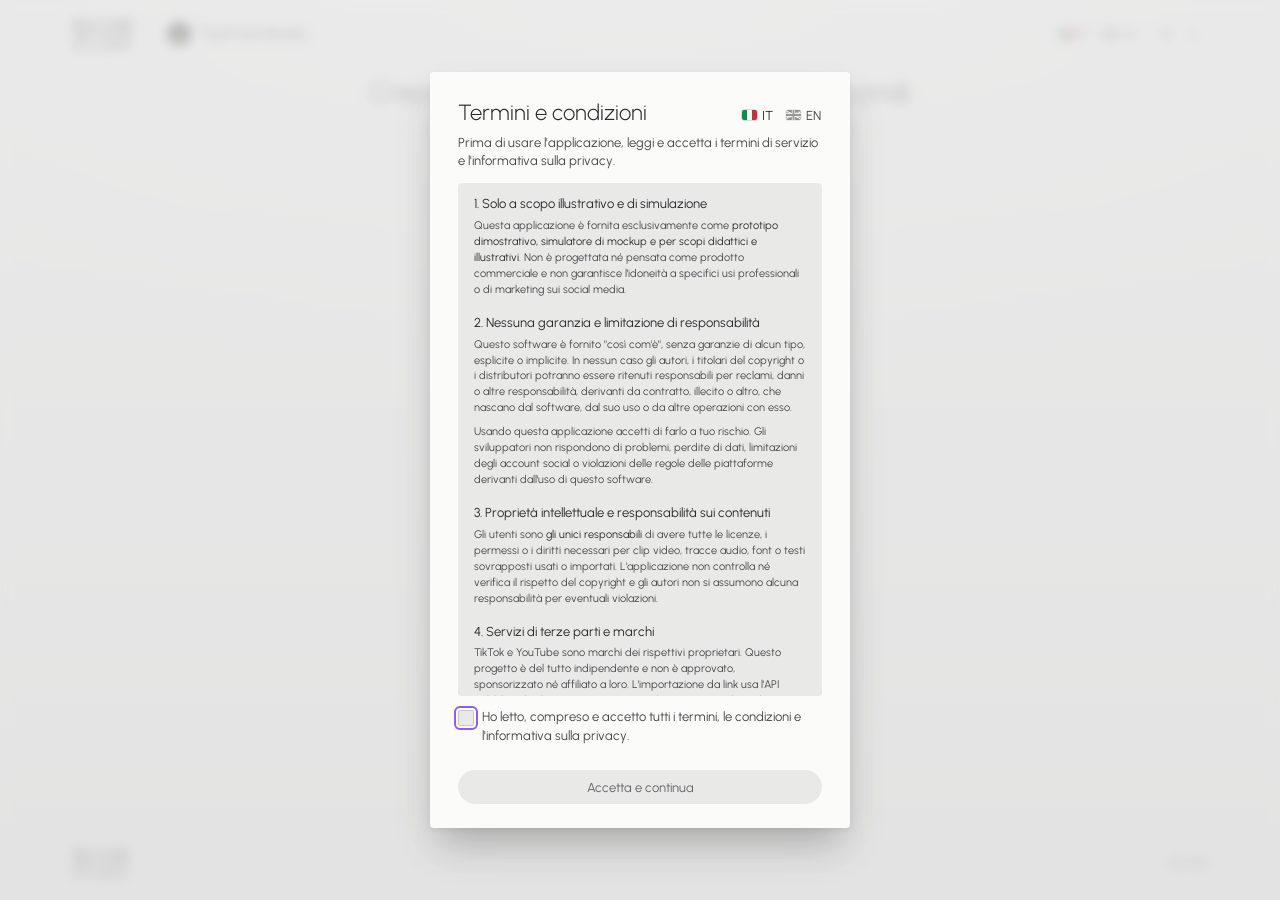
==== commit 23d436cf: "Add dark theme support for ScrollStudio kit 1.1 - Introduced a new markdown file for implementing da" ====
--- a/index.html
+++ b/index.html
@@ -8,6 +8,7 @@
   <title data-en="TopFratmRanks — TikTok Ranking Video Creator">TopFratmRanks — Crea video classifica TikTok</title>
   <link rel="preconnect" href="https://fonts.googleapis.com">
   <link rel="preconnect" href="https://fonts.gstatic.com" crossorigin>
+  <script src="js/theme.js"></script>
   <link rel="stylesheet" href="https://fonts.googleapis.com/css2?family=Urbanist:wght@300;400&display=swap">
   <link rel="stylesheet" href="css/tokens.css">
   <link rel="stylesheet" href="css/family.css">
@@ -18,7 +19,8 @@
 <body>
   <header class="ss-topbar">
     <a class="ss-topbar__home" href="https://kekkocoppola.github.io/ScrollStudio/" aria-label="ScrollStudio, torna all'hub" data-en-aria-label="ScrollStudio, back to the hub">
-      <img src="assets/scrollstudio-wordmark.svg" alt="ScrollStudio" width="796" height="404">
+      <img class="ss-only-light" src="assets/scrollstudio-wordmark.svg" alt="ScrollStudio" width="796" height="404">
+      <img class="ss-only-dark" src="assets/scrollstudio-wordmark-light.svg" alt="ScrollStudio" width="796" height="404">
     </a>
     <span class="ss-topbar__sep" aria-hidden="true"></span>
     <a class="ss-topbar__product" href="index.html" aria-current="page">
@@ -33,6 +35,14 @@
       <button class="ss-lang__option" type="button" aria-pressed="false" data-lang="en">
         <svg class="ss-lang__flag" viewBox="0 0 60 30" preserveAspectRatio="xMidYMid slice" aria-hidden="true"><clipPath id="flag-uk-cross"><path d="M30 15h30v15zv15H0zH0V0zV0h30z"/></clipPath><path fill="#012169" d="M0 0h60v30H0z"/><path stroke="#FFF" stroke-width="6" d="m0 0 60 30m0-30L0 30"/><path stroke="#C8102E" stroke-width="4" clip-path="url(#flag-uk-cross)" d="m0 0 60 30m0-30L0 30"/><path stroke="#FFF" stroke-width="10" d="M30 0v30M0 15h60"/><path stroke="#C8102E" stroke-width="6" d="M30 0v30M0 15h60"/></svg>
         EN
+      </button>
+    </div>
+    <div class="ss-theme" role="group" aria-label="Tema" data-en-aria-label="Theme">
+      <button class="ss-theme__option" type="button" aria-pressed="true" data-theme-choice="light" aria-label="Tema chiaro" data-en-aria-label="Light theme">
+        <svg class="ss-icon" viewBox="0 0 12 12" aria-hidden="true"><circle cx="6" cy="6" r="2.2"/><path d="M6 1v1.2M6 9.8V11M1 6h1.2M9.8 6H11M2.5 2.5l.85.85M8.65 8.65l.85.85M2.5 9.5l.85-.85M8.65 3.35l.85-.85"/></svg>
+      </button>
+      <button class="ss-theme__option" type="button" aria-pressed="false" data-theme-choice="dark" aria-label="Tema scuro" data-en-aria-label="Dark theme">
+        <svg class="ss-icon" viewBox="0 0 12 12" aria-hidden="true"><path d="M9.5 7.6A4 4 0 1 1 4.4 2.5a4.2 4.2 0 0 0 5.1 5.1Z"/></svg>
       </button>
     </div>
   </header>
@@ -51,7 +61,8 @@
   </main>
 
   <footer class="ss-footer">
-    <img src="assets/scrollstudio-wordmark.svg" alt="ScrollStudio" width="796" height="404">
+    <img class="ss-only-light" src="assets/scrollstudio-wordmark.svg" alt="ScrollStudio" width="796" height="404">
+    <img class="ss-only-dark" src="assets/scrollstudio-wordmark-light.svg" alt="ScrollStudio" width="796" height="404">
     <span>© 2026</span>
   </footer>
 
--- a/css/tokens.css
+++ b/css/tokens.css
@@ -1,9 +1,13 @@
-/* ScrollStudio family tokens
+/* ScrollStudio family tokens — kit 1.1: temi (see CHANGELOG.md)
    Copy this file into every child app, unchanged. Values come from the hub (ScrollStudio/css/tokens.css):
    the hub scales its room in "u", apps use plain px on a 4px grid.
-   No new hues: a new token is either an opacity of an ink or of --shadow-ink, and is listed in DESIGN.md. */
+   No new hues: a new token is either an opacity of an ink or of --shadow-ink, and is listed in DESIGN.md.
+   Themes: :root is the light theme; :root[data-theme="dark"] (set by theme.js) redefines the colour tokens.
+   Components read colours only from tokens, so they follow the theme with no rules of their own. */
 
 :root {
+  color-scheme: light;
+
   /* Wall: the page background, light grey from the top down to the floor */
   --wall-top: #E9E9E8;
   --wall-mid: #E1E1E0;
@@ -31,6 +35,17 @@
 
   /* Focus ring */
   --focus: #8E5EEA;
+
+  /* Roles: one token per job, so the dark theme can change it on its own (light values = kit 1.0) */
+  --on-ink: var(--paper);                        /* text and icons on surfaces filled with --ink-900 */
+  --knob: var(--paper);                          /* knobs: switch, range thumb, playhead */
+  --overlay: rgb(233 233 232 / 0.7);             /* behind the modal: the wall blurs and lightens */
+  --stage-glow-end: rgb(250 250 250 / 0);        /* transparent tail of the light behind the stage */
+  --line-dashed: rgb(var(--shadow-ink) / 0.25);  /* dashed edge of the file drop zone */
+  --swatch-ring: rgb(var(--shadow-ink) / 0.18);  /* thin ring that keeps a colour swatch visible on paper */
+  /* Icons drawn with background-image can't use currentColor: the colour is written inside the URI */
+  --chevron: url("data:image/svg+xml,%3Csvg xmlns='http://www.w3.org/2000/svg' viewBox='0 0 12 12' fill='none' stroke='%2348484B' stroke-linecap='round' stroke-linejoin='round'%3E%3Cpath d='m3 4.5 3 3 3-3'/%3E%3C/svg%3E");   /* .ss-select arrow, --ink-700 */
+  --check-mark: url("data:image/svg+xml,%3Csvg xmlns='http://www.w3.org/2000/svg' viewBox='0 0 12 12' fill='none' stroke='%23FBFBFA' stroke-linecap='round' stroke-linejoin='round'%3E%3Cpath d='m2.5 6.5 2.5 2.5 4.5-6'/%3E%3C/svg%3E"); /* tick on a checked box (ink-900 fill), --on-ink */
 
   /* Depth ladder: wall 0 → field −1 → raised 1 → panel 2 → floating paper 3 */
   --shadow-ink: 34 31 29;
@@ -83,6 +98,49 @@
   --dur-hover: 400ms;   /* hover, with ease-out */
 }
 
+/* Dark theme: the same gallery in the evening. Graphite wall fading downwards, paper one step lighter,
+   fields one step darker than paper, warm light inks (never pure white), coral unchanged,
+   black and denser shadows, no coloured glow. Contrasts are listed in CHANGELOG.md */
+
+:root[data-theme="dark"] {
+  color-scheme: dark;
+
+  --wall-top: #2C2C2B;
+  --wall-mid: #272726;
+  --wall-bottom: #212120;
+  --wall-light: rgb(255 255 255 / 0.04);
+  --wall-glow: rgb(255 255 255 / 0.08);
+
+  --paper: #353534;
+  --field: #282827;
+
+  --ink-900: #ECEAE6;
+  --ink-700: #C5C2BC;
+  --ink-500: #A3A09A;
+  --hairline: rgb(236 234 230 / 0.1);
+  --track: rgb(236 234 230 / 0.16);
+
+  /* --coral, --on-coral (#2B2B2D, 5.4:1) and --on-coral-icon stay as they are: coral is coral */
+  --focus: #9670EC;   /* #8E5EEA is 2.9:1 on dark paper; this one is 3.4:1 */
+
+  --on-ink: var(--paper);
+  --knob: var(--ink-900);
+  --overlay: rgb(33 33 32 / 0.7);
+  --stage-glow-end: rgb(255 255 255 / 0);
+  --line-dashed: rgb(236 234 230 / 0.25);
+  --swatch-ring: rgb(236 234 230 / 0.18);
+  --chevron: url("data:image/svg+xml,%3Csvg xmlns='http://www.w3.org/2000/svg' viewBox='0 0 12 12' fill='none' stroke='%23C5C2BC' stroke-linecap='round' stroke-linejoin='round'%3E%3Cpath d='m3 4.5 3 3 3-3'/%3E%3C/svg%3E");
+  --check-mark: url("data:image/svg+xml,%3Csvg xmlns='http://www.w3.org/2000/svg' viewBox='0 0 12 12' fill='none' stroke='%23353534' stroke-linecap='round' stroke-linejoin='round'%3E%3Cpath d='m2.5 6.5 2.5 2.5 4.5-6'/%3E%3C/svg%3E");
+
+  --shadow-ink: 0 0 0;
+  --shadow-raise: 0 2px 10px rgb(var(--shadow-ink) / 0.36);
+  --shadow-raise-hover: 0 4px 14px rgb(var(--shadow-ink) / 0.44);
+  --shadow-panel: 0 18px 40px -18px rgb(var(--shadow-ink) / 0.6), 0 1px 3px rgb(var(--shadow-ink) / 0.2);
+  --shadow-paper: 0 22px 38px -8px rgb(var(--shadow-ink) / 0.65), 0 2px 6px rgb(var(--shadow-ink) / 0.25);
+  --shadow-coral: 0 6px 14px -4px rgb(var(--shadow-ink) / 0.45);         /* a coral shadow would glow on graphite */
+  --shadow-coral-hover: 0 8px 18px -4px rgb(var(--shadow-ink) / 0.5);
+}
+
 @media (max-width: 640px) {
   :root {
     --gutter: 24px;
--- a/css/family.css
+++ b/css/family.css
@@ -1,6 +1,7 @@
-/* ScrollStudio family components
-   Every child app (Bouncical, TopFratmRanks, …) loads tokens.css + this file + Urbanist 300/400.
-   Classes are prefixed ss-. Recipes are documented in FAMILY-DESIGN.md and shown in specimen.html. */
+/* ScrollStudio family components — kit 1.1: temi (see CHANGELOG.md)
+   Every child app (Bouncical, TopFratmRanks, …) loads theme.js + tokens.css + this file + Urbanist 300/400.
+   Classes are prefixed ss-. Recipes are documented in FAMILY-DESIGN.md and shown in specimen.html.
+   Colours come only from tokens.css, so every recipe follows the light and the dark theme. */
 
 /* Base */
 
@@ -237,6 +238,41 @@
   opacity: 1;
 }
 
+/* Theme switch: right after the language switch, same states. Icons only (sun, moon):
+   the idle one rests in --ink-500 as the idle flag rests in grey; hover and pressed go --ink-900 */
+
+.ss-theme {
+  display: flex;
+  align-items: center;
+}
+
+.ss-theme__option {
+  display: grid;
+  place-items: center;
+  width: var(--control-h-sm);
+  height: var(--control-h-sm);
+  padding: 0;
+  color: var(--ink-500);
+  background: none;
+  border: 0;
+  border-radius: 50%;
+  cursor: pointer;
+  transition: color var(--dur-hover) ease-out;
+}
+
+.ss-theme__option:hover,
+.ss-theme__option[aria-pressed="true"] {
+  color: var(--ink-900);
+}
+
+/* One element per theme (the wordmark is an <img>, it can't take currentColor).
+   With no data-theme (JS off) the light one shows */
+
+:root[data-theme="dark"] .ss-only-light,
+:root:not([data-theme="dark"]) .ss-only-dark {
+  display: none;
+}
+
 /* Page head: centred title and lede, like the hub hero */
 
 .ss-head {
@@ -438,7 +474,7 @@
 
 .ss-select {
   padding-right: 32px;
-  background-image: url("data:image/svg+xml,%3Csvg xmlns='http://www.w3.org/2000/svg' viewBox='0 0 12 12' fill='none' stroke='%2348484B' stroke-linecap='round' stroke-linejoin='round'%3E%3Cpath d='m3 4.5 3 3 3-3'/%3E%3C/svg%3E");
+  background-image: var(--chevron);
   background-repeat: no-repeat;
   background-position: right 10px center;
   background-size: 12px;
@@ -463,7 +499,7 @@
   border: 0;
   border-radius: 50%;
   box-shadow:
-    0 0 0 1px rgb(var(--shadow-ink) / 0.18),
+    0 0 0 1px var(--swatch-ring),
     0 1px 3px rgb(var(--shadow-ink) / 0.12);
   cursor: pointer;
   -webkit-appearance: none;
@@ -498,7 +534,7 @@
   color: var(--ink-700);
 }
 
-/* Switch: grey track, paper knob; on = ink-900 track */
+/* Switch: grey track, light knob; on = ink-900 track with an --on-ink knob */
 
 .ss-switch {
   position: relative;
@@ -521,7 +557,7 @@
   left: 2px;
   width: 14px;
   height: 14px;
-  background: var(--paper);
+  background: var(--knob);
   border-radius: 50%;
   box-shadow: 0 1px 3px rgb(var(--shadow-ink) / 0.25);
   transition: transform var(--dur-open) var(--ease-open);
@@ -532,6 +568,7 @@
 }
 
 .ss-switch:checked::after {
+  background: var(--on-ink);
   transform: translateX(12px);
 }
 
@@ -571,7 +608,7 @@
   box-shadow: var(--shadow-raise);
 }
 
-/* Range: 2px track, ink-900 fill (set --p from JS), paper knob */
+/* Range: 2px track, ink-900 fill (set --p from JS), light knob */
 
 .ss-range {
   --p: 50%;
@@ -589,7 +626,7 @@
 .ss-range::-webkit-slider-thumb {
   width: 14px;
   height: 14px;
-  background: var(--paper);
+  background: var(--knob);
   border-radius: 50%;
   box-shadow:
     0 0 0 1px rgb(var(--shadow-ink) / 0.12),
@@ -602,7 +639,7 @@
 .ss-range::-moz-range-thumb {
   width: 14px;
   height: 14px;
-  background: var(--paper);
+  background: var(--knob);
   border: 0;
   border-radius: 50%;
   box-shadow:
@@ -699,7 +736,7 @@
   position: absolute;
   inset: -8% -30% 20%;
   z-index: -1;
-  background: radial-gradient(closest-side, var(--wall-glow), rgb(250 250 250 / 0));
+  background: radial-gradient(closest-side, var(--wall-glow), var(--stage-glow-end));
   pointer-events: none;
 }
 
@@ -870,7 +907,7 @@
   left: -5px;
   width: 10px;
   height: 10px;
-  background: var(--paper);
+  background: var(--knob);
   border-radius: 50%;
   box-shadow:
     0 0 0 1px var(--ink-900),
@@ -974,7 +1011,7 @@
   padding: var(--s-5) var(--s-4);
   color: var(--ink-700);
   text-align: center;
-  border: 1px dashed rgb(var(--shadow-ink) / 0.25);
+  border: 1px dashed var(--line-dashed);
   border-radius: var(--radius);
   cursor: pointer;
   transition:
@@ -1061,7 +1098,7 @@
   background: var(--coral);
 }
 
-/* Modal: the wall blurs and lightens, a sheet of paper comes forward */
+/* Modal: the wall blurs and fades back (--overlay), a sheet of paper comes forward */
 
 .ss-overlay {
   position: fixed;
@@ -1070,7 +1107,7 @@
   display: grid;
   place-items: center;
   padding: var(--gutter);
-  background: rgb(233 233 232 / 0.7);
+  background: var(--overlay);
   -webkit-backdrop-filter: blur(6px);
   backdrop-filter: blur(6px);
   animation: ss-fade var(--dur-fade) linear;
@@ -1217,6 +1254,22 @@
 
   .ss-lang {
     margin-left: auto;
+  }
+
+  /* Row 1 (wordmark, product, language) has no room left for the theme switch at 375px,
+     so it closes row 2: on the right of the nav, or alone on the right with no nav */
+  .ss-theme {
+    order: 2;
+    margin-left: auto;
+  }
+
+  .ss-topbar:has(.ss-theme) .ss-topbar__nav {
+    width: calc(100% - 2 * var(--control-h-sm) - var(--s-4));
+  }
+
+  .ss-topbar:not(:has(.ss-topbar__nav)) .ss-theme {
+    width: 100%;
+    justify-content: flex-end;
   }
 
   .ss-modal {
@@ -1241,17 +1294,18 @@
    Listed in design/KIT-FEEDBACK.md to be brought back into the hub kit.
    ========================================================================== */
 
-/* N15 Topbar without nav: an app with no menu still keeps the language switch on the right */
+/* N15 Topbar without nav: an app with no menu still keeps the language switch on the right
+   (the theme switch follows it, so both sit on the right together) */
 
 .ss-topbar:not(:has(.ss-topbar__nav)) .ss-lang {
   margin-left: auto;
 }
 
-/* On phones the nav normally wraps to a second row (row-gap --s-4 + one link row);
-   without it the page title would sit right under the logo, so keep that air */
+/* On phones the theme switch is the second row (kit 1.1): 4px row gap + the 28px switch
+   give the same 32px of air the empty row used to need, so the page title doesn't move */
 @media (max-width: 640px) {
   .ss-topbar:not(:has(.ss-topbar__nav)) {
-    padding-bottom: var(--s-6);
+    row-gap: var(--s-1);
   }
 }
 
@@ -1309,12 +1363,12 @@
 }
 
 /* App choice (asked by the user, 2026-10-18; not in the hub kit): every button except the
-   coral main action is ink with paper text, for contrast on paper. Same for the chosen
+   coral main action is ink with on-ink text, for contrast on paper. Same for the chosen
    segmented option. Hover goes one ink step lighter. Bare icon buttons stay bare */
 
 .ss-btn:not(.ss-btn--primary),
 .ss-icon-btn:not(.ss-icon-btn--bare):not(.ss-icon-btn--coral) {
-  color: var(--paper);
+  color: var(--on-ink);
   background: var(--ink-900);
   transition:
     transform var(--dur-hover) ease-out,
@@ -1328,7 +1382,7 @@
 }
 
 .ss-segmented__option[aria-pressed="true"] {
-  color: var(--paper);
+  color: var(--on-ink);
   background: var(--ink-900);
 }
 
@@ -1357,7 +1411,7 @@
   flex: none;
   background: var(--c, var(--paper));
   border-radius: 50%;
-  box-shadow: 0 0 0 1px var(--paper); /* paper ring: a dark word colour still shows on the ink chip */
+  box-shadow: 0 0 0 1px var(--on-ink); /* ring in the on-ink colour: a dark word colour still shows on the ink chip */
 }
 
 /* N13 Account: the connected YouTube channel, avatar and name like the topbar product,
@@ -1788,7 +1842,7 @@
 
 .ss-check:checked {
   background-color: var(--ink-900);
-  background-image: url("data:image/svg+xml,%3Csvg xmlns='http://www.w3.org/2000/svg' viewBox='0 0 12 12' fill='none' stroke='%23FBFBFA' stroke-linecap='round' stroke-linejoin='round'%3E%3Cpath d='m2.5 6.5 2.5 2.5 4.5-6'/%3E%3C/svg%3E");
+  background-image: var(--check-mark);
   box-shadow: none;
 }
 
@@ -1798,7 +1852,7 @@
 
 /* App choice (asked by the user, 2026-10-18): disabled buttons stay readable.
    The kit fades them to 40%, which leaves pale pink / grey text nobody can read;
-   here they sink into the paper (--field) with --ink-500 text (4.8:1) */
+   here they sink into the paper (--field) with --ink-500 text (4.7:1 light, 5.7:1 dark) */
 
 .ss-btn:disabled,
 .ss-btn[aria-disabled="true"],
